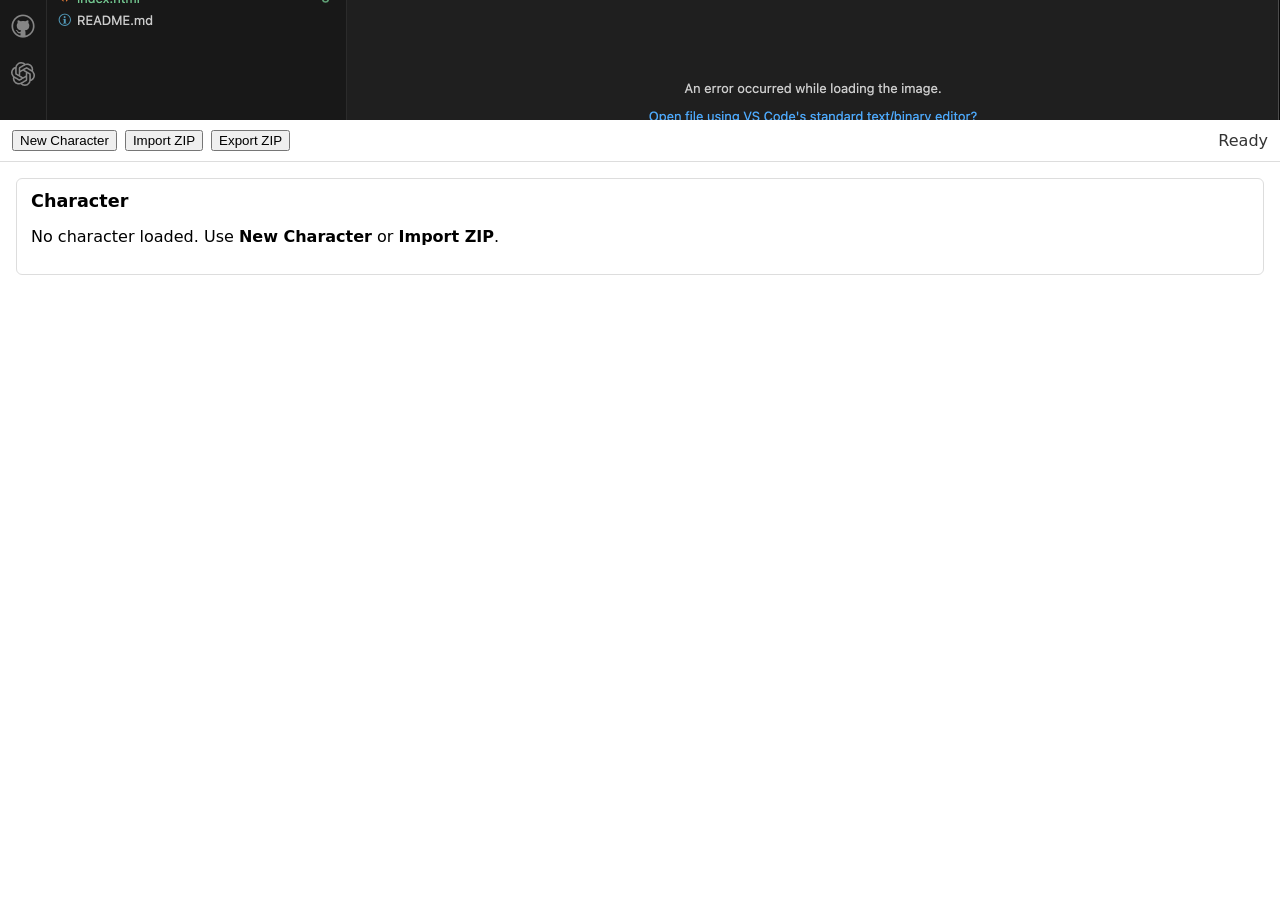
==== index.html @ 84c61b7b "feat(v0.1.0-alpha): initial functional character pack web app This commit introduces the first fully" ====
<!doctype html>
<html lang="en">
<head>
  <meta charset="utf-8" />
  <meta name="viewport" content="width=device-width,initial-scale=1" />
  <title>The Living Codex</title>
  <link rel="stylesheet" href="css/app.css" />
</head>
<body>
  <header class="app-header">
    <img class="header-banner" src="assets/headers/header-default.png" alt="Header" />

    <div class="toolbar">
      <button id="btnNew" type="button">New Character</button>
      <button id="btnImportZip" type="button">Import ZIP</button>
      <button id="btnExportZip" type="button">Export ZIP</button>
      <span id="saveStatus" class="status">Ready</span>
    </div>
  </header>

  <main class="app-root">
    <div id="appRoot"></div>
    <div id="inventoryRoot"></div>
    <div id="spellsRoot"></div>
    <div id="logRoot"></div>
  </main>

  <!-- Vendor libraries (must load before app modules) -->
  <script src="vendor/jszip.min.js"></script>
  <script src="vendor/papaparse.min.js"></script>

  <!-- App entrypoint -->
  <script type="module" src="js/app.js"></script>
</body>
</html>
---- css/app.css ----
body {
  margin: 0;
  font-family: system-ui, -apple-system, Segoe UI, Roboto, Arial, sans-serif;
}

.app-header {
  border-bottom: 1px solid #ddd;
}

.header-banner {
  display: block;
  width: 100%;
  height: 120px;
  object-fit: cover;
}

.toolbar {
  display: flex;
  gap: 8px;
  align-items: center;
  padding: 10px 12px;
}

.status {
  margin-left: auto;
  opacity: 0.8;
}

.app-root {
  padding: 16px;
}

/* --- Editor UI (v1 minimal styles) --- */

.card {
  border: 1px solid #ddd;
  border-radius: 6px;
  padding: 12px 14px;
  margin-bottom: 16px;
  background: #fff;
}

.card h2 {
  margin-top: 0;
  margin-bottom: 10px;
  font-size: 1.1rem;
}

.grid {
  display: grid;
  grid-template-columns: repeat(auto-fit, minmax(160px, 1fr));
  gap: 12px;
}

.field {
  display: flex;
  flex-direction: column;
  gap: 4px;
}

.field label {
  font-size: 0.85rem;
  opacity: 0.85;
}

.field input {
  padding: 6px 8px;
  font-size: 0.95rem;
}

.readonly {
  padding: 6px 8px;
  background: #f3f3f3;
  border: 1px solid #ddd;
  border-radius: 4px;
  font-size: 0.9rem;
}

.table {
  width: 100%;
  border-collapse: collapse;
}

.table th,
.table td {
  border-bottom: 1px solid #eee;
  padding: 6px 8px;
  text-align: left;
}

.table th {
  font-size: 0.85rem;
  opacity: 0.85;
}

.hint {
  font-size: 0.8rem;
  opacity: 0.7;
  margin-top: 6px;
}

/* --- Tracker UI refinements (v1) --- */

.table input[type="number"] {
  width: 5.5em;
}

.table button {
  padding: 4px 6px;
  font-size: 0.85rem;
  line-height: 1;
}

.table button + button {
  margin-left: 4px;
}

select {
  padding: 6px 8px;
  font-size: 0.9rem;
}

button {
  cursor: pointer;
}

button:disabled {
  opacity: 0.5;
  cursor: default;
}
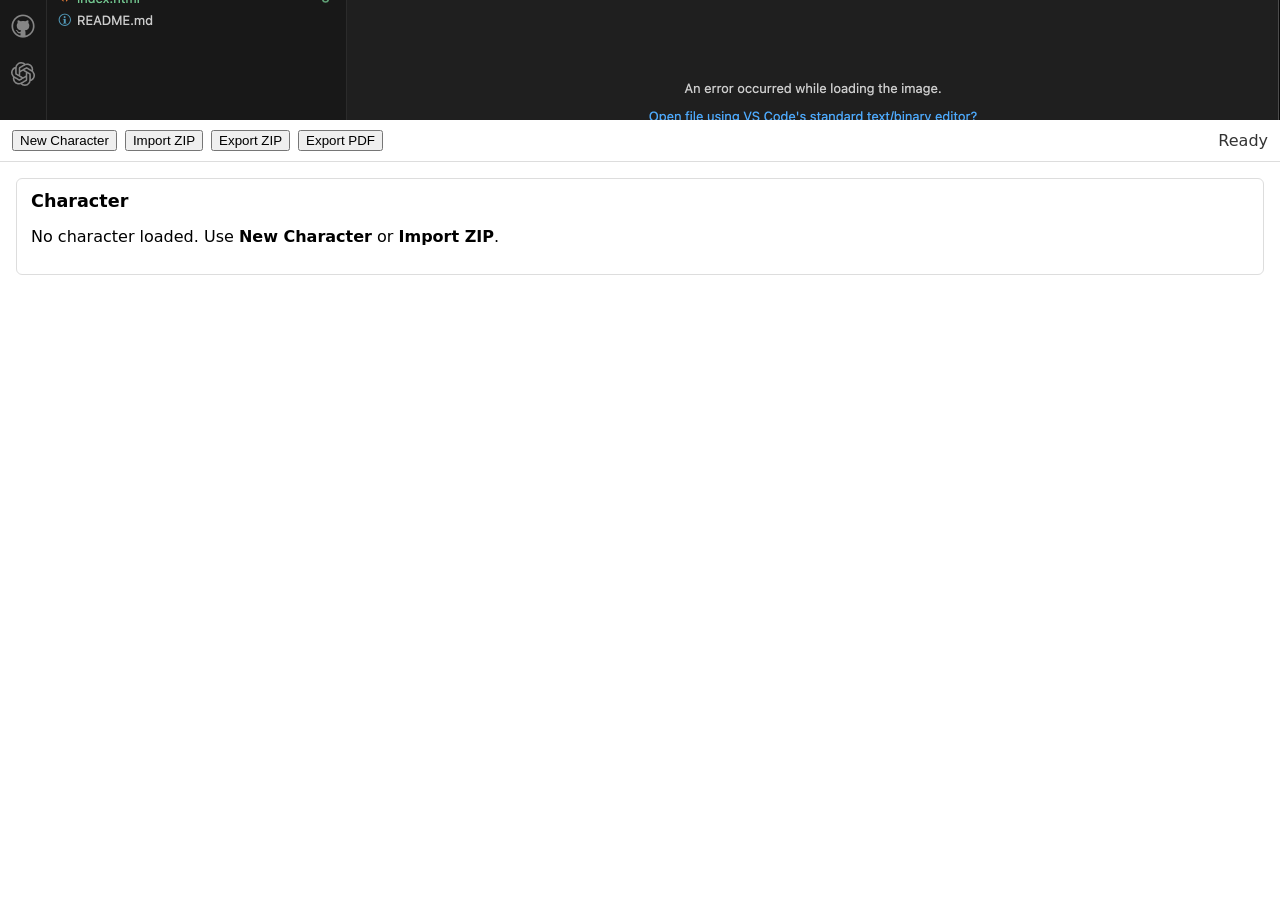
==== commit 809d11f0: "feat(v0.2.0-alpha): derived stats panel and in-page PDF export Adds a read-only Derived Stats panel " ====
--- a/index.html
+++ b/index.html
@@ -14,6 +14,7 @@
       <button id="btnNew" type="button">New Character</button>
       <button id="btnImportZip" type="button">Import ZIP</button>
       <button id="btnExportZip" type="button">Export ZIP</button>
+      <button id="btnExportPdf" type="button">Export PDF</button>
       <span id="saveStatus" class="status">Ready</span>
     </div>
   </header>
@@ -23,6 +24,7 @@
     <div id="inventoryRoot"></div>
     <div id="spellsRoot"></div>
     <div id="logRoot"></div>
+    <div id="derivedRoot"></div>
   </main>
 
   <!-- Vendor libraries (must load before app modules) -->
--- a/css/app.css
+++ b/css/app.css
@@ -127,4 +127,85 @@
 button:disabled {
   opacity: 0.5;
   cursor: default;
+}
+
+/* --- Print / PDF export (in-page print mode, no popups) --- */
+
+/* Hidden by default; becomes visible only during print-mode */
+.print-root {
+  display: none;
+}
+
+/* When exporting PDF, hide the normal app UI and show the print sheet */
+body.print-mode .app-header,
+body.print-mode .app-root {
+  display: none;
+}
+
+body.print-mode .print-root {
+  display: block;
+  padding: 0;
+}
+
+body.print-mode .print-sheet {
+  padding: 0;
+}
+
+/* Print-specific tuning */
+@media print {
+  /* Ensure the app UI never prints */
+  .app-header,
+  .app-root {
+    display: none !important;
+  }
+
+  /* Print sheet becomes the only visible content */
+  .print-root {
+    display: block !important;
+  }
+
+  /* Hard isolation: hide everything except the print root */
+  body * {
+    visibility: hidden !important;
+  }
+
+  .print-root,
+  .print-root * {
+    visibility: visible !important;
+  }
+
+  .print-root {
+    position: absolute;
+    left: 0;
+    top: 0;
+    width: 100%;
+  }
+
+  /* Avoid printing buttons/inputs if any slip through */
+  button,
+  input,
+  select,
+  textarea {
+    display: none !important;
+  }
+
+  /* Allow hyperlinks to print without styling */
+  a {
+    color: inherit;
+    text-decoration: none;
+  }
+
+  /* Page margins are controlled by the browser; keep body clean */
+  body {
+    margin: 0;
+  }
+
+  /* Try to keep tables readable across page breaks */
+  table {
+    break-inside: auto;
+  }
+  tr {
+    break-inside: avoid;
+    break-after: auto;
+  }
 }
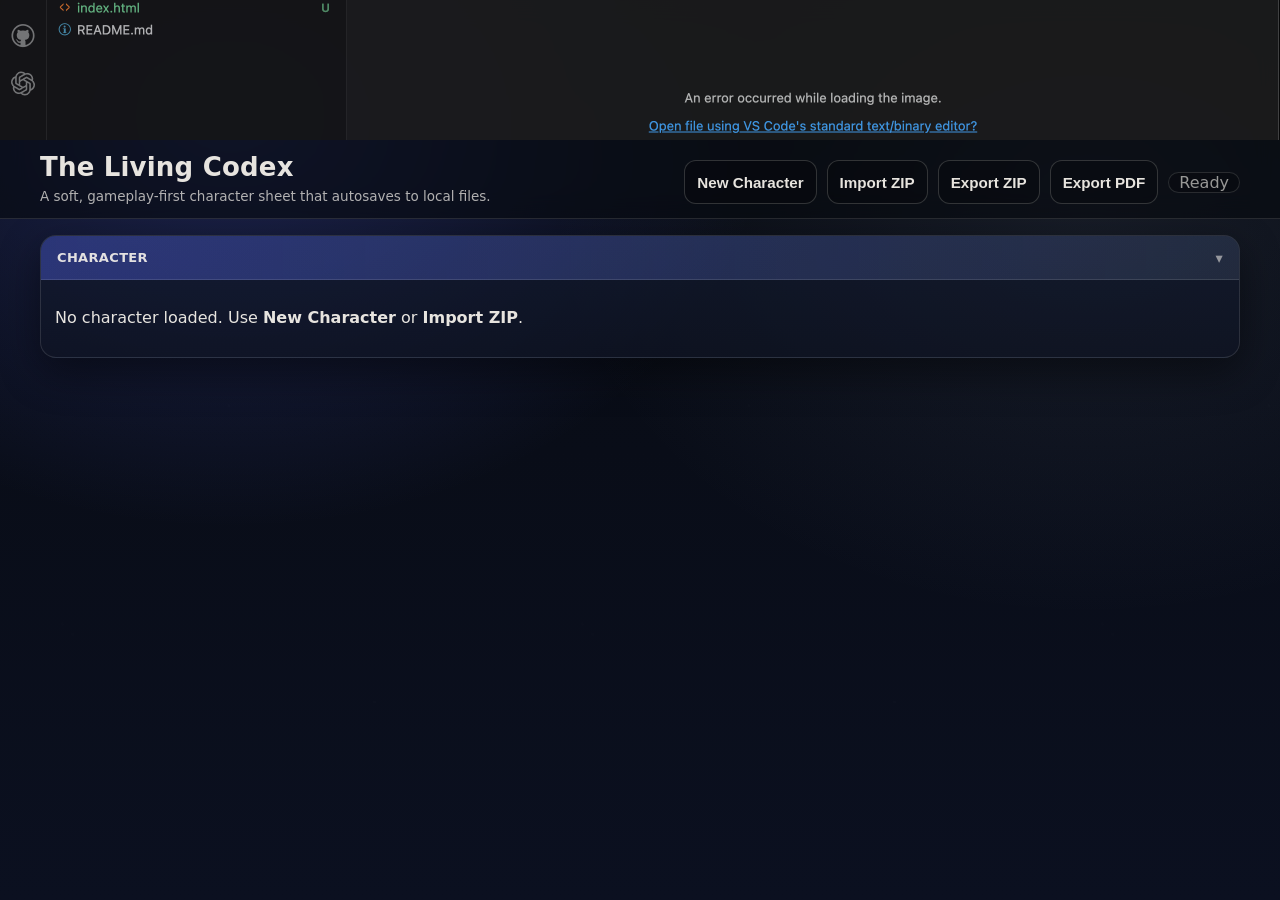
==== commit 5a8a7ae5: "feat(ui,proficiencies): gameplay-oriented sheet layout + proficiencies overhaul Gameplay layout & st" ====
--- a/index.html
+++ b/index.html
@@ -7,25 +7,137 @@
   <link rel="stylesheet" href="css/app.css" />
 </head>
 <body>
-  <header class="app-header">
-    <img class="header-banner" src="assets/headers/header-default.png" alt="Header" />
+  <!-- Fixed, non-scrolling backdrop (Rahu-style) -->
+  <div class="bg-fixed" aria-hidden="true"></div>
+  <div class="watermark" aria-hidden="true"></div>
 
-    <div class="toolbar">
-      <button id="btnNew" type="button">New Character</button>
-      <button id="btnImportZip" type="button">Import ZIP</button>
-      <button id="btnExportZip" type="button">Export ZIP</button>
-      <button id="btnExportPdf" type="button">Export PDF</button>
-      <span id="saveStatus" class="status">Ready</span>
+  <header class="hero" role="banner">
+    <div class="hero-banner" style="background-image:url('assets/headers/header-default.png');" aria-hidden="true"></div>
+
+    <div class="hero-inner">
+      <div class="hero-top">
+        <div class="titleblock">
+          <div>
+            <h1>The Living Codex</h1>
+            <p class="subtitle">A soft, gameplay-first character sheet that autosaves to local files.</p>
+          </div>
+        </div>
+
+        <div class="toolbar actions" aria-label="Sheet actions">
+          <button id="btnNew" type="button">New Character</button>
+          <button id="btnImportZip" type="button">Import ZIP</button>
+          <button id="btnExportZip" type="button">Export ZIP</button>
+          <button id="btnExportPdf" type="button">Export PDF</button>
+          <span id="saveStatus" class="status">Ready</span>
+        </div>
+      </div>
     </div>
   </header>
 
-  <main class="app-root">
-    <div id="appRoot"></div>
-    <div id="inventoryRoot"></div>
-    <div id="spellsRoot"></div>
-    <div id="logRoot"></div>
-    <div id="derivedRoot"></div>
-  </main>
+  <div class="wrap">
+    <main class="app-root">
+
+    <!-- Sheet header: identity & high-level stats -->
+    <section class="sheet-header">
+      <div id="appRoot"></div>
+    </section>
+
+    <!-- Main gameplay sheet (official-style layout) -->
+    <section class="sheet-layout">
+
+      <!-- Left column: combat & resources -->
+      <div class="sheet-col col-left">
+        <div id="derivedRoot"></div>
+      </div>
+
+      <!-- Middle column: abilities & core character -->
+      <div class="sheet-col col-mid">
+        <!-- Abilities live inside appRoot; nothing extra needed here yet -->
+      </div>
+
+      <!-- Right column: spells & casting -->
+      <div class="sheet-col col-right">
+        <div id="spellsRoot"></div>
+      </div>
+
+    </section>
+
+    <!-- Bottom section: equipment, notes, logs -->
+    <section class="sheet-bottom">
+      <div id="inventoryRoot"></div>
+      <div id="logRoot"></div>
+    </section>
+
+    </main>
+  </div>
+
+  <!-- New Character dialog (v0: ruleset chosen at creation; class/species chosen up-front) -->
+  <dialog id="dlgNewChar" class="modal">
+    <form method="dialog" id="formNewChar" class="modal-content">
+      <h2>New Character</h2>
+
+      <div class="form-grid">
+        <label for="ncName">Character name</label>
+        <input id="ncName" name="ncName" type="text" autocomplete="off" placeholder="e.g. Rahu" required />
+
+        <label for="ncRuleset">Ruleset</label>
+        <select id="ncRuleset" name="ncRuleset">
+          <option value="dnd5e_2014">D&amp;D 5e (2014)</option>
+          <option value="dnd5e_2024" disabled>D&amp;D 5e (2024) (not yet)</option>
+        </select>
+
+        <label for="ncClass">Class</label>
+        <select id="ncClass" name="ncClass">
+          <option value="">Loading…</option>
+        </select>
+
+        <label for="ncSpecies">Species</label>
+        <select id="ncSpecies" name="ncSpecies">
+          <option value="">Loading…</option>
+        </select>
+
+        <!-- Ability Scores (set at creation; editable later via setup) -->
+        <div class="form-divider">Ability Scores</div>
+
+        <label for="ncStr">Strength</label>
+        <input id="ncStr" name="ncStr" type="number" min="1" max="30" inputmode="numeric" placeholder="10" />
+
+        <label for="ncDex">Dexterity</label>
+        <input id="ncDex" name="ncDex" type="number" min="1" max="30" inputmode="numeric" placeholder="10" />
+
+        <label for="ncCon">Constitution</label>
+        <input id="ncCon" name="ncCon" type="number" min="1" max="30" inputmode="numeric" placeholder="10" />
+
+        <label for="ncInt">Intelligence</label>
+        <input id="ncInt" name="ncInt" type="number" min="1" max="30" inputmode="numeric" placeholder="10" />
+
+        <label for="ncWis">Wisdom</label>
+        <input id="ncWis" name="ncWis" type="number" min="1" max="30" inputmode="numeric" placeholder="10" />
+
+        <label for="ncCha">Charisma</label>
+        <input id="ncCha" name="ncCha" type="number" min="1" max="30" inputmode="numeric" placeholder="10" />
+      </div>
+
+      <p id="ncRulesStatus" class="hint">Rules data not loaded yet.</p>
+
+      <div class="modal-actions">
+        <button id="ncCancel" value="cancel" type="button">Cancel</button>
+        <button id="ncCreate" value="create" type="submit">Create</button>
+      </div>
+    </form>
+  </dialog>
+
+  <!-- Proficiencies editor dialog (keeps the sheet clean; edit happens in an overlay) -->
+  <dialog id="dlgProficiencies" class="modal">
+    <form method="dialog" id="formProficiencies" class="modal-content">
+      <h2>Proficiencies</h2>
+      <div id="profModalBody"></div>
+      <div class="modal-actions">
+        <button id="profCancel" value="cancel" type="button">Close</button>
+        <button id="profDone" value="done" type="submit">Done</button>
+      </div>
+    </form>
+  </dialog>
 
   <!-- Vendor libraries (must load before app modules) -->
   <script src="vendor/jszip.min.js"></script>
--- a/css/app.css
+++ b/css/app.css
@@ -1,10 +1,123 @@
 body {
   margin: 0;
   font-family: system-ui, -apple-system, Segoe UI, Roboto, Arial, sans-serif;
+  color: rgba(243, 240, 234, 0.95);
+  background:
+    radial-gradient(1200px 900px at 18% 12%, color-mix(in oklab, var(--accent) 32%, transparent) 0%, transparent 58%),
+    radial-gradient(900px 700px at 85% 22%, rgba(159, 178, 214, 0.10), transparent 58%),
+    linear-gradient(180deg, #070a10, #0b1020);
+}
+
+body::before {
+  content: "";
+  position: fixed;
+  inset: 0;
+  pointer-events: none;
+  opacity: 0.10;
+  background:
+    radial-gradient(circle at 12% 20%, rgba(255,255,255,.10) 0 1px, transparent 2px),
+    radial-gradient(circle at 72% 35%, rgba(255,255,255,.08) 0 1px, transparent 2px),
+    radial-gradient(circle at 44% 78%, rgba(255,255,255,.06) 0 1px, transparent 2px);
+  background-size: 520px 520px;
+  filter: blur(.25px);
+  mix-blend-mode: overlay;
+}
+
+/* --- Rahu-style fixed backdrop layers --- */
+.bg-fixed {
+  position: fixed;
+  inset: 0;
+  z-index: -3;
+  background:
+    radial-gradient(900px 700px at 18% 12%, color-mix(in oklab, var(--accent) 26%, transparent) 0%, transparent 60%),
+    radial-gradient(900px 700px at 85% 22%, rgba(159, 178, 214, 0.10), transparent 60%),
+    linear-gradient(180deg, #070a10, #0b1020);
+}
+
+.watermark {
+  position: fixed;
+  inset: 0;
+  z-index: -2;
+  pointer-events: none;
+  opacity: 0.10;
+  background:
+    radial-gradient(circle at 14% 22%, rgba(255,255,255,.11) 0 1px, transparent 2px),
+    radial-gradient(circle at 72% 35%, rgba(255,255,255,.08) 0 1px, transparent 2px),
+    radial-gradient(circle at 44% 78%, rgba(255,255,255,.06) 0 1px, transparent 2px);
+  background-size: 520px 520px;
+  filter: blur(.25px);
+  mix-blend-mode: overlay;
+}
+
+/* --- .wrap container sizing --- */
+.wrap {
+  max-width: 1200px;
+  margin: 0 auto;
+  padding: 0 14px 28px;
+}
+
+/* --- Hero header (Rahu-style) --- */
+.hero {
+  position: sticky;
+  top: 0;
+  z-index: 60;
+  border-bottom: 1px solid var(--border);
+  background: rgba(7, 10, 16, 0.62);
+  backdrop-filter: blur(12px);
+}
+
+.hero-banner {
+  height: 140px;
+  background-size: cover;
+  background-position: center;
+  filter: saturate(1.05) contrast(1.02);
+  opacity: 0.85;
+}
+
+.hero-inner {
+  max-width: 1200px;
+  margin: 0 auto;
+  padding: 12px 14px 14px;
+}
+
+.hero-top {
+  display: grid;
+  grid-template-columns: 1fr auto;
+  gap: 12px;
+  align-items: end;
+}
+
+.titleblock h1 {
+  margin: 0;
+  font-size: 26px;
+  letter-spacing: 0.2px;
+}
+
+.subtitle {
+  margin: 6px 0 0;
+  color: var(--muted);
+  font-size: 13.5px;
+}
+
+@media (max-width: 820px) {
+  .hero-top {
+    grid-template-columns: 1fr;
+    align-items: start;
+  }
+  .toolbar {
+    justify-content: flex-start;
+    flex-wrap: wrap;
+  }
 }
 
 .app-header {
-  border-bottom: 1px solid #ddd;
+  position: sticky;
+  top: 0;
+  z-index: 50;
+  border-bottom: 1px solid var(--border);
+  background: rgba(7, 10, 16, 0.70);
+  backdrop-filter: blur(10px);
+  display: none;
 }
 
 .header-banner {
@@ -16,40 +129,201 @@
 
 .toolbar {
   display: flex;
+  gap: 10px;
+  align-items: center;
+  padding: 12px 14px;
+  max-width: 1200px;
+  margin: 0 auto;
+}
+
+.hero .toolbar {
+  padding: 0;
+  max-width: none;
+  margin: 0;
+}
+
+.hero .status {
+  margin-left: 0;
+  padding: 0 10px;
+  border: 1px solid rgba(243,240,234,0.16);
+  border-radius: 999px;
+  background: rgba(0,0,0,0.22);
+}
+
+.status {
+  margin-left: auto;
+  opacity: 0.85;
+  color: var(--muted);
+  display: inline-flex;
   gap: 8px;
   align-items: center;
-  padding: 10px 12px;
-}
-
-.status {
-  margin-left: auto;
-  opacity: 0.8;
-}
+}
+
 
 .app-root {
-  padding: 16px;
+  padding: 16px 0;
+  max-width: none;
+  margin: 0;
+}
+
+/* --- Gameplay sheet layout (official-sheet inspired) --- */
+
+.sheet-layout {
+  display: grid;
+  grid-template-columns: 1fr 1fr 1fr; /* left | mid | right (right will span 2 cols) */
+  gap: 16px;
+  align-items: start;
+}
+
+.sheet-col {
+  display: flex;
+  flex-direction: column;
+  gap: 16px;
+}
+
+/* Make the right column span the middle + right space (2/3 width) */
+.sheet-layout .col-right {
+  grid-column: 2 / 4;
+}
+
+/* Middle column is currently unused; hide it to remove empty space */
+.sheet-layout .col-mid {
+  display: none;
+}
+
+.sheet-header {
+  margin-bottom: 16px;
+}
+
+.sheet-bottom {
+  margin-top: 24px;
+  display: grid;
+  grid-template-columns: 1.2fr 1fr;
+  gap: 16px;
+}
+
+@media (max-width: 1100px) {
+  .sheet-layout {
+    grid-template-columns: 1fr; /* stack on narrower screens */
+  }
+  .sheet-layout .col-right {
+    grid-column: auto;
+  }
+  .sheet-layout .col-mid {
+    display: none;
+  }
+}
+
+@media (max-width: 720px) {
+  .sheet-layout,
+  .sheet-bottom {
+    grid-template-columns: 1fr; /* mobile: single column */
+  }
 }
 
 /* --- Editor UI (v1 minimal styles) --- */
 
+/* Two-column card row (Proficiencies + Classes & Levels) */
+.cards-2col {
+  display: grid;
+  grid-template-columns: 1fr 1fr;
+  gap: 16px;
+  align-items: start;
+}
+
+/* Ensure cards inside the 2-col row don't add extra bottom margin */
+.cards-2col .card {
+  margin-bottom: 0;
+}
+
+@media (max-width: 900px) {
+  .cards-2col {
+    grid-template-columns: 1fr;
+  }
+}
+
 .card {
-  border: 1px solid #ddd;
-  border-radius: 6px;
-  padding: 12px 14px;
+  border: 1px solid var(--border);
+  border-radius: var(--radius);
+  padding: 0;
   margin-bottom: 16px;
-  background: #fff;
-}
-
-.card h2 {
-  margin-top: 0;
-  margin-bottom: 10px;
-  font-size: 1.1rem;
+  background: linear-gradient(180deg, var(--surface), var(--surface2));
+  box-shadow: var(--shadow);
+  position: relative;
+  overflow: hidden;
+}
+
+/* Make cards inside sheet columns slightly denser */
+.sheet-col .card {
+  margin-bottom: 0;
+}
+
+/* Reduce perceived emptiness in Abilities and similar dense sections */
+.sheet-col .table {
+  max-width: 100%;
+}
+
+/* Slightly tighten vertical rhythm inside the main gameplay grid */
+.sheet-layout .card-body {
+  padding: 10px 12px 12px;
+}
+
+.card.collapsed > .card-body {
+  display: none;
+}
+
+.card > h2 {
+  margin: 0;
+  padding: 14px 16px;
+  font-size: 13px;
+  letter-spacing: 0.34px;
+  text-transform: uppercase;
+  color: rgba(243, 240, 234, 0.92);
+  cursor: pointer;
+  user-select: none;
+  display: flex;
+  align-items: center;
+  justify-content: space-between;
+  gap: 10px;
+
+  background: linear-gradient(
+    90deg,
+    color-mix(in oklab, var(--accent) 35%, transparent),
+    rgba(159, 178, 214, 0.12)
+  );
+  border-bottom: 1px solid var(--border);
+}
+
+.card > h2::after {
+  content: "▾";
+  position: absolute;
+  right: 16px;
+  font-size: 0.9rem;
+  opacity: 0.6;
+}
+
+.card.collapsed > h2::after {
+  content: "▸";
+}
+
+/* Header rows that include action buttons: reserve space for the chevron */
+.card > h2.card-title-row {
+  padding-right: 56px; /* leaves room for the ::after chevron at right:16px */
+}
+
+/* Nudge header action buttons left so they don't sit under the chevron */
+.card > h2.card-title-row .prof-edit-btn {
+  margin-right: 18px;
+}
+
+.card-body {
+  padding: 12px 14px 14px;
 }
 
 .grid {
   display: grid;
-  grid-template-columns: repeat(auto-fit, minmax(160px, 1fr));
-  gap: 12px;
+  grid-template-columns: repeat(auto-fit, minmax(180px, 1fr));
+  gap: var(--gap);
 }
 
 .field {
@@ -59,50 +333,99 @@
 }
 
 .field label {
-  font-size: 0.85rem;
-  opacity: 0.85;
+  font-size: 12.5px;
+  color: var(--muted);
+  letter-spacing: 0.12px;
 }
 
 .field input {
-  padding: 6px 8px;
+  padding: 10px 12px;
   font-size: 0.95rem;
+  min-height: var(--tap);
+  border-radius: var(--radius-sm);
+  border: 1px solid var(--border2);
+  background: rgba(0, 0, 0, 0.18);
+  color: var(--ink);
+  outline: none;
+}
+
+.field input:focus {
+  border-color: color-mix(in oklab, var(--accent) 55%, rgba(243, 240, 234, 0.18));
+  box-shadow: 0 0 0 3px color-mix(in oklab, var(--accent) 25%, transparent);
 }
 
 .readonly {
-  padding: 6px 8px;
-  background: #f3f3f3;
-  border: 1px solid #ddd;
-  border-radius: 4px;
-  font-size: 0.9rem;
+  padding: 10px 12px;
+  min-height: var(--tap);
+  display: flex;
+  align-items: center;
+  border-radius: var(--radius-sm);
+  background: rgba(0, 0, 0, 0.16);
+  border: 1px solid var(--border);
+  color: rgba(243, 240, 234, 0.90);
+  font-size: 0.95rem;
+}
+
+.table-wrap {
+  width: 100%;
+  overflow-x: auto;
+}
+
+/* Visually anchor tables to the left inside cards (reduces perceived emptiness) */
+.card .table-wrap {
+  display: flex;
+  justify-content: flex-start;
+}
+
+@media (max-width: 720px) {
+  .table {
+    min-width: 520px;
+  }
 }
 
 .table {
   width: 100%;
+  max-width: 720px; /* prevent huge empty right side */
   border-collapse: collapse;
 }
 
 .table th,
 .table td {
-  border-bottom: 1px solid #eee;
-  padding: 6px 8px;
+  border-bottom: 1px solid rgba(243, 240, 234, 0.10);
+  padding: 8px 8px;
   text-align: left;
 }
 
 .table th {
+  font-size: 12px;
+  color: var(--muted);
+  letter-spacing: 0.25px;
+  text-transform: uppercase;
+  opacity: 1;
+}
+
+/* Ability-style tables: tighten columns */
+.table th:first-child,
+.table td:first-child {
+  width: 120px;
+}
+
+.table th:nth-child(2),
+.table td:nth-child(2) {
+  width: 140px;
+}
+
+.hint {
   font-size: 0.85rem;
-  opacity: 0.85;
-}
-
-.hint {
-  font-size: 0.8rem;
-  opacity: 0.7;
-  margin-top: 6px;
+  color: var(--faint);
+  margin-top: 8px;
 }
 
 /* --- Tracker UI refinements (v1) --- */
 
 .table input[type="number"] {
-  width: 5.5em;
+  width: 4.5em;
+  text-align: center;
 }
 
 .table button {
@@ -115,18 +438,58 @@
   margin-left: 4px;
 }
 
-select {
-  padding: 6px 8px;
-  font-size: 0.9rem;
+button,
+select,
+input[type="number"],
+input[type="text"],
+textarea {
+  min-height: var(--tap);
 }
 
 button {
   cursor: pointer;
-}
-
-button:disabled {
-  opacity: 0.5;
-  cursor: default;
+  padding: 10px 12px;
+  font-size: 0.95rem;
+  border-radius: var(--radius-sm);
+  border: 1px solid var(--border2);
+  background: rgba(0, 0, 0, 0.20);
+  color: var(--ink);
+  font-weight: 650;
+  transition: transform 0.06s ease, border-color 0.2s ease, background 0.2s ease;
+}
+
+button:hover {
+  border-color: color-mix(in oklab, var(--accent) 45%, rgba(243, 240, 234, 0.18));
+}
+
+button:active {
+  transform: translateY(1px);
+}
+
+button.primary,
+.btn-primary {
+  border-color: color-mix(in oklab, var(--accent) 60%, rgba(243, 240, 234, 0.18));
+  background: color-mix(in oklab, var(--accent) 18%, rgba(0, 0, 0, 0.20));
+}
+
+select,
+input[type="text"],
+input[type="number"],
+textarea {
+  padding: 10px 12px;
+  border-radius: var(--radius-sm);
+  border: 1px solid var(--border2);
+  background: rgba(0, 0, 0, 0.18);
+  color: var(--ink);
+  outline: none;
+}
+
+select:focus,
+input[type="text"]:focus,
+input[type="number"]:focus,
+textarea:focus {
+  border-color: color-mix(in oklab, var(--accent) 55%, rgba(243, 240, 234, 0.18));
+  box-shadow: 0 0 0 3px color-mix(in oklab, var(--accent) 25%, transparent);
 }
 
 /* --- Print / PDF export (in-page print mode, no popups) --- */
@@ -208,4 +571,316 @@
     break-inside: avoid;
     break-after: auto;
   }
+}
+
+:root {
+  --accent: #5b6cff; /* default */
+
+  --ink: rgba(243, 240, 234, 0.95);
+  --muted: rgba(243, 240, 234, 0.72);
+  --faint: rgba(243, 240, 234, 0.55);
+
+  --surface: rgba(18, 26, 47, 0.72);
+  --surface2: rgba(15, 20, 35, 0.72);
+
+  --border: rgba(243, 240, 234, 0.12);
+  --border2: rgba(243, 240, 234, 0.18);
+
+  --shadow: 0 14px 40px rgba(0, 0, 0, 0.45);
+
+  --radius: 16px;
+  --radius-sm: 12px;
+
+  --pad: 14px;
+  --gap: 12px;
+
+  --tap: 44px;
+}
+
+body[data-class="wizard"] { --accent: #6b5cff; }
+body[data-class="cleric"] { --accent: #d4b04c; }
+body[data-class="druid"] { --accent: #4caf50; }
+body[data-class="fighter"] { --accent: #8d6e63; }
+body[data-class="rogue"] { --accent: #546e7a; }
+body[data-class="bard"] { --accent: #ab47bc; }
+body[data-class="paladin"] { --accent: #fbc02d; }
+body[data-class="ranger"] { --accent: #689f38; }
+body[data-class="sorcerer"] { --accent: #ef5350; }
+body[data-class="warlock"] { --accent: #7e57c2; }
+
+/* --- Modal / New Character overlay (contrast + theme) --- */
+
+/* Support both <dialog> and div-based modals */
+dialog,
+.modal,
+.overlay,
+.dialog {
+  color: var(--ink);
+}
+
+/* Native dialog element */
+dialog {
+  border: 1px solid var(--border2);
+  border-radius: calc(var(--radius) + 6px);
+  padding: 18px;
+  background: linear-gradient(180deg, rgba(10, 14, 24, 0.92), rgba(8, 10, 18, 0.92));
+  box-shadow: 0 22px 70px rgba(0,0,0,0.65);
+  max-width: min(980px, calc(100vw - 32px));
+}
+
+/* Backdrop for dialog */
+dialog::backdrop {
+  background: rgba(0,0,0,0.70);
+  backdrop-filter: blur(8px);
+}
+
+/* If you use a custom overlay element */
+.modal-backdrop,
+.overlay-backdrop,
+.modal-overlay,
+.overlay {
+  background: rgba(0,0,0,0.70);
+  backdrop-filter: blur(8px);
+}
+
+/* Headings inside modals */
+dialog h1,
+dialog h2,
+.modal h1,
+.modal h2,
+.dialog h1,
+.dialog h2 {
+  color: var(--ink);
+  margin: 0 0 14px;
+}
+
+/* Make labels readable */
+dialog label,
+.modal label,
+.dialog label {
+  color: var(--muted);
+}
+
+/* Inputs/selects in modal: increase contrast */
+dialog input,
+dialog select,
+dialog textarea,
+.modal input,
+.modal select,
+.modal textarea,
+.dialog input,
+.dialog select,
+.dialog textarea {
+  background: rgba(255,255,255,0.08);
+  border: 1px solid rgba(243,240,234,0.22);
+  color: var(--ink);
+}
+
+/* Placeholder contrast */
+dialog input::placeholder,
+dialog textarea::placeholder,
+.modal input::placeholder,
+.modal textarea::placeholder,
+.dialog input::placeholder,
+.dialog textarea::placeholder {
+  color: rgba(243,240,234,0.55);
+}
+
+/* Modal buttons: readable + consistent */
+dialog button,
+.modal button,
+.dialog button {
+  background: rgba(255,255,255,0.10);
+  border: 1px solid rgba(243,240,234,0.22);
+  color: var(--ink);
+}
+
+dialog button.primary,
+.modal button.primary,
+.dialog button.primary {
+  border-color: color-mix(in oklab, var(--accent) 65%, rgba(243,240,234,0.22));
+  background: color-mix(in oklab, var(--accent) 22%, rgba(255,255,255,0.08));
+}
+
+/* Optional: make the modal layout breathe on small screens */
+@media (max-width: 720px) {
+  dialog {
+    padding: 14px;
+  }
+}
+
+
+/* --- Checkbox readability + touch targets (safe, native checkbox) --- */
+input[type="checkbox"] {
+  width: 22px;
+  height: 22px;
+  vertical-align: middle;
+  accent-color: var(--accent);
+}
+
+/* Make the whole label area easier to tap when wrapped */
+label:has(input[type="checkbox"]) {
+  display: inline-flex;
+  align-items: center;
+  gap: 10px;
+  padding: 6px 10px;
+  border-radius: 999px;
+  background: rgba(0, 0, 0, 0.14);
+  border: 1px solid rgba(243, 240, 234, 0.10);
+}
+
+label:has(input[type="checkbox"]):hover {
+  border-color: color-mix(in oklab, var(--accent) 40%, rgba(243, 240, 234, 0.14));
+}
+
+
+input[type="checkbox"]:focus-visible {
+  outline: none;
+  box-shadow: 0 0 0 3px color-mix(in oklab, var(--accent) 28%, transparent);
+  border-radius: 6px;
+}
+
+/* --- Proficiencies card (redesigned) --- */
+.prof-card {
+  display: flex;
+  flex-direction: column;
+  gap: 12px;
+}
+
+.prof-head {
+  display: flex;
+  align-items: center;
+  justify-content: space-between;
+  gap: 12px;
+  padding: 10px 12px;
+  border: 1px solid var(--border);
+  border-radius: var(--radius-sm);
+  background: rgba(0, 0, 0, 0.16);
+}
+
+.prof-head-title {
+  font-size: 12.5px;
+  letter-spacing: 0.22px;
+  text-transform: uppercase;
+  color: rgba(243, 240, 234, 0.88);
+}
+
+.prof-edit-btn {
+  padding: 8px 12px;
+  min-height: 38px;
+  border-radius: 999px;
+  font-weight: 650;
+}
+
+.prof-view {
+  display: flex;
+  flex-direction: column;
+  gap: 10px;
+}
+
+.prof-line {
+  display: grid;
+  grid-template-columns: 140px 1fr;
+  gap: 10px;
+  align-items: start;
+}
+
+.prof-line-label {
+  font-size: 12.5px;
+  color: var(--muted);
+  padding-top: 2px;
+}
+
+.prof-line-chips {
+  display: flex;
+  flex-wrap: wrap;
+  gap: 8px;
+}
+
+.chip {
+  display: inline-flex;
+  align-items: center;
+  gap: 8px;
+  padding: 6px 10px;
+  border-radius: 999px;
+  border: 1px solid rgba(243, 240, 234, 0.12);
+  background: rgba(0, 0, 0, 0.14);
+  font-size: 0.9rem;
+  line-height: 1;
+  color: rgba(243, 240, 234, 0.92);
+}
+
+.chip-muted {
+  opacity: 0.72;
+}
+
+.prof-edit {
+  border: 1px solid var(--border);
+  border-radius: var(--radius-sm);
+  background: rgba(0, 0, 0, 0.10);
+  padding: 12px;
+}
+
+.prof-edit-grid {
+  display: grid;
+  grid-template-columns: minmax(0, 1fr) minmax(0, 1fr);
+  gap: 12px;
+}
+
+.prof-block {
+  display: flex;
+  flex-direction: column;
+  gap: 8px;
+  min-width: 0;
+}
+
+.prof-block-title {
+  font-size: 12.5px;
+  color: var(--muted);
+  letter-spacing: 0.12px;
+}
+
+.prof-edit input[type="text"] {
+  width: 100%;
+  max-width: 100%;
+  box-sizing: border-box;
+}
+
+/* Compact saving-throw toggles */
+.prof-saves-row {
+  display: flex;
+  flex-wrap: wrap;
+  gap: 8px;
+}
+
+.prof-save {
+  display: inline-flex;
+  align-items: center;
+  gap: 10px;
+  padding: 8px 10px;
+  border-radius: 999px;
+  border: 1px solid rgba(243, 240, 234, 0.12);
+  background: rgba(0, 0, 0, 0.14);
+}
+
+.prof-save-lab {
+  font-size: 12px;
+  letter-spacing: 0.22px;
+  text-transform: uppercase;
+  color: rgba(243, 240, 234, 0.90);
+}
+
+/* Avoid global label:has() from over-styling the new prof-save pill */
+.prof-save:has(input[type="checkbox"]) {
+  padding: 8px 10px;
+  border-radius: 999px;
+}
+
+@media (max-width: 900px) {
+  .prof-line {
+    grid-template-columns: 1fr;
+  }
+  .prof-edit-grid {
+    grid-template-columns: 1fr;
+  }
 }
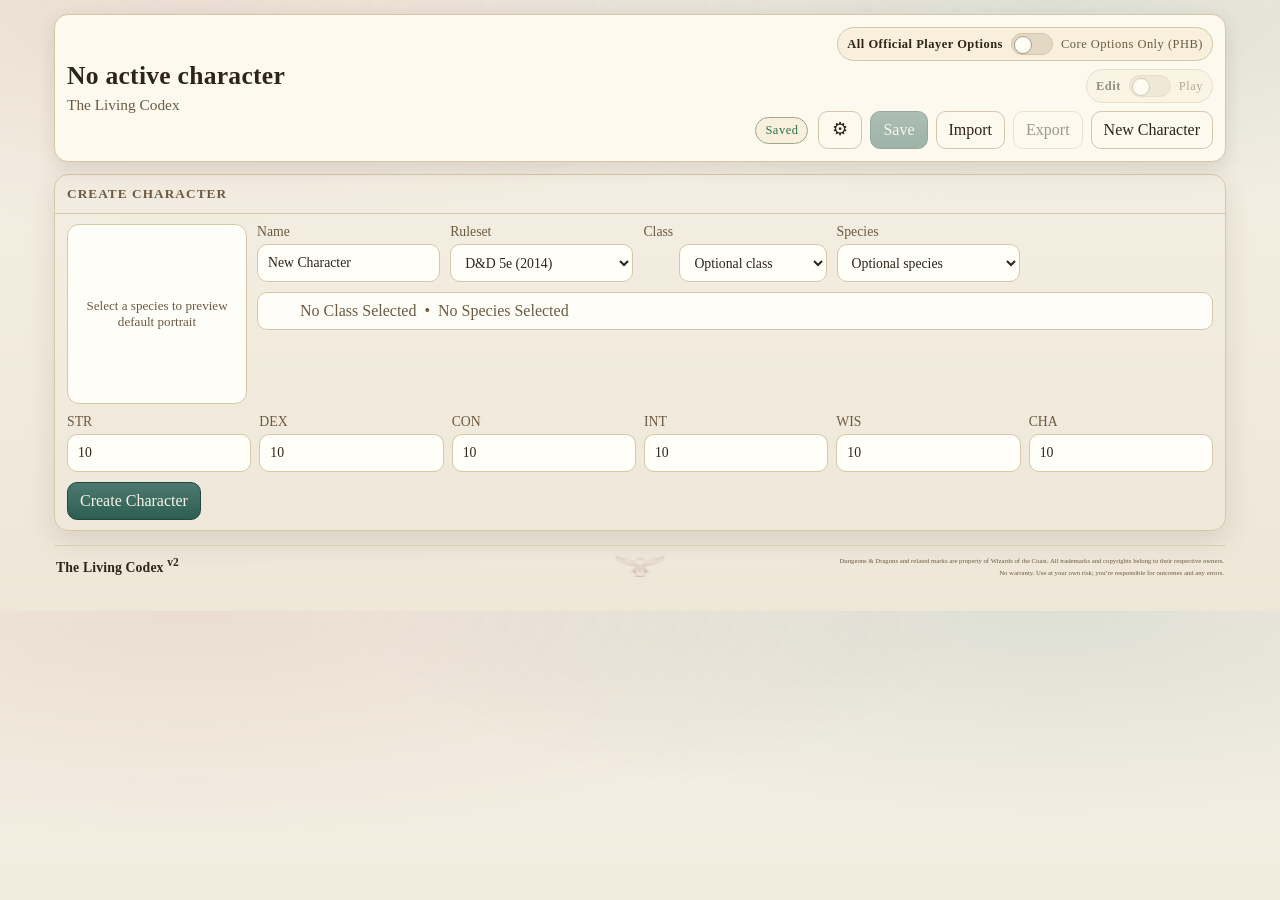
==== commit 1d8a4bda: "release: ship v2.0.0 with v1 archival, tactical board UX, identity assets, docs and local export sta" ====
--- a/index.html
+++ b/index.html
@@ -3,147 +3,19 @@
 <head>
   <meta charset="utf-8" />
   <meta name="viewport" content="width=device-width,initial-scale=1" />
-  <title>The Living Codex</title>
-  <link rel="stylesheet" href="css/app.css" />
+  <title>The Living Codex v2 Standalone</title>
+  <link rel="stylesheet" href="css/v2.css" />
 </head>
 <body>
-  <!-- Fixed, non-scrolling backdrop (Rahu-style) -->
-  <div class="bg-fixed" aria-hidden="true"></div>
-  <div class="watermark" aria-hidden="true"></div>
-
-  <header class="hero" role="banner">
-    <div class="hero-banner" style="background-image:url('assets/headers/header-default.png');" aria-hidden="true"></div>
-
-    <div class="hero-inner">
-      <div class="hero-top">
-        <div class="titleblock">
-          <div>
-            <h1>The Living Codex</h1>
-            <p class="subtitle">A soft, gameplay-first character sheet that autosaves to local files.</p>
-          </div>
-        </div>
-
-        <div class="toolbar actions" aria-label="Sheet actions">
-          <button id="btnNew" type="button">New Character</button>
-          <button id="btnImportZip" type="button">Import ZIP</button>
-          <button id="btnExportZip" type="button">Export ZIP</button>
-          <button id="btnExportPdf" type="button">Export PDF</button>
-          <span id="saveStatus" class="status">Ready</span>
-        </div>
-      </div>
-    </div>
-  </header>
-
   <div class="wrap">
-    <main class="app-root">
-
-    <!-- Sheet header: identity & high-level stats -->
-    <section class="sheet-header">
-      <div id="appRoot"></div>
-    </section>
-
-    <!-- Main gameplay sheet (official-style layout) -->
-    <section class="sheet-layout">
-
-      <!-- Left column: combat & resources -->
-      <div class="sheet-col col-left">
-        <div id="derivedRoot"></div>
-      </div>
-
-      <!-- Middle column: abilities & core character -->
-      <div class="sheet-col col-mid">
-        <!-- Abilities live inside appRoot; nothing extra needed here yet -->
-      </div>
-
-      <!-- Right column: spells & casting -->
-      <div class="sheet-col col-right">
-        <div id="spellsRoot"></div>
-      </div>
-
-    </section>
-
-    <!-- Bottom section: equipment, notes, logs -->
-    <section class="sheet-bottom">
-      <div id="inventoryRoot"></div>
-      <div id="logRoot"></div>
-    </section>
-
-    </main>
+    <div id="v2AppRoot"></div>
   </div>
 
-  <!-- New Character dialog (v0: ruleset chosen at creation; class/species chosen up-front) -->
-  <dialog id="dlgNewChar" class="modal">
-    <form method="dialog" id="formNewChar" class="modal-content">
-      <h2>New Character</h2>
-
-      <div class="form-grid">
-        <label for="ncName">Character name</label>
-        <input id="ncName" name="ncName" type="text" autocomplete="off" placeholder="e.g. Rahu" required />
-
-        <label for="ncRuleset">Ruleset</label>
-        <select id="ncRuleset" name="ncRuleset">
-          <option value="dnd5e_2014">D&amp;D 5e (2014)</option>
-          <option value="dnd5e_2024" disabled>D&amp;D 5e (2024) (not yet)</option>
-        </select>
-
-        <label for="ncClass">Class</label>
-        <select id="ncClass" name="ncClass">
-          <option value="">Loading…</option>
-        </select>
-
-        <label for="ncSpecies">Species</label>
-        <select id="ncSpecies" name="ncSpecies">
-          <option value="">Loading…</option>
-        </select>
-
-        <!-- Ability Scores (set at creation; editable later via setup) -->
-        <div class="form-divider">Ability Scores</div>
-
-        <label for="ncStr">Strength</label>
-        <input id="ncStr" name="ncStr" type="number" min="1" max="30" inputmode="numeric" placeholder="10" />
-
-        <label for="ncDex">Dexterity</label>
-        <input id="ncDex" name="ncDex" type="number" min="1" max="30" inputmode="numeric" placeholder="10" />
-
-        <label for="ncCon">Constitution</label>
-        <input id="ncCon" name="ncCon" type="number" min="1" max="30" inputmode="numeric" placeholder="10" />
-
-        <label for="ncInt">Intelligence</label>
-        <input id="ncInt" name="ncInt" type="number" min="1" max="30" inputmode="numeric" placeholder="10" />
-
-        <label for="ncWis">Wisdom</label>
-        <input id="ncWis" name="ncWis" type="number" min="1" max="30" inputmode="numeric" placeholder="10" />
-
-        <label for="ncCha">Charisma</label>
-        <input id="ncCha" name="ncCha" type="number" min="1" max="30" inputmode="numeric" placeholder="10" />
-      </div>
-
-      <p id="ncRulesStatus" class="hint">Rules data not loaded yet.</p>
-
-      <div class="modal-actions">
-        <button id="ncCancel" value="cancel" type="button">Cancel</button>
-        <button id="ncCreate" value="create" type="submit">Create</button>
-      </div>
-    </form>
-  </dialog>
-
-  <!-- Proficiencies editor dialog (keeps the sheet clean; edit happens in an overlay) -->
-  <dialog id="dlgProficiencies" class="modal">
-    <form method="dialog" id="formProficiencies" class="modal-content">
-      <h2>Proficiencies</h2>
-      <div id="profModalBody"></div>
-      <div class="modal-actions">
-        <button id="profCancel" value="cancel" type="button">Close</button>
-        <button id="profDone" value="done" type="submit">Done</button>
-      </div>
-    </form>
-  </dialog>
-
-  <!-- Vendor libraries (must load before app modules) -->
   <script src="vendor/jszip.min.js"></script>
   <script src="vendor/papaparse.min.js"></script>
-
-  <!-- App entrypoint -->
-  <script type="module" src="js/app.js"></script>
+  <script src="vendor/jspdf.umd.min.js"></script>
+  <script src="js/v2/pdf-parity.global.js"></script>
+  <script src="js/v2/pdf-parity-html.global.js"></script>
+  <script src="js/v2/app-standalone.bundle.js"></script>
 </body>
-</html>+</html>
--- a/css/v2.css
+++ b/css/v2.css
@@ -0,0 +1,1381 @@
+:root {
+  --bg: #eee7d8;
+  --bg-noise: #f6f1e6;
+  --paper: #fdf9ef;
+  --paper-2: #f8f0dd;
+  --paper-rgb: 253 249 239;
+  --paper-2-rgb: 248 240 221;
+  --topbar-rgb: 253 249 239;
+  --surface-alpha: 0.9;
+  --ink: #2e2418;
+  --ink-soft: #6d5a41;
+  --line: #d6c7a8;
+  --accent: #2c5f52;
+  --accent-2: #8b3a2f;
+  --ok: #2f6f49;
+  --warn: #9a6b1d;
+  --err: #8f2f2f;
+  --radius: 14px;
+  --shadow-alpha: 0.12;
+  --shadow-blur: 28px;
+  --shadow: 0 10px var(--shadow-blur) rgba(58, 42, 23, var(--shadow-alpha));
+}
+
+* { box-sizing: border-box; }
+
+body {
+  margin: 0;
+  color: var(--ink);
+  background:
+    radial-gradient(1200px 350px at 15% 0%, rgba(139, 58, 47, 0.11), transparent 65%),
+    radial-gradient(1000px 300px at 82% 0%, rgba(44, 95, 82, 0.12), transparent 70%),
+    linear-gradient(180deg, var(--bg-noise), var(--bg));
+  font-family: "Spectral", "Iowan Old Style", "Palatino Linotype", serif;
+}
+
+.wrap {
+  max-width: 1200px;
+  margin: 0 auto;
+  padding: 14px;
+}
+
+h1, h2, h3, p { margin: 0; }
+
+button, input, select, textarea {
+  font: inherit;
+}
+
+button {
+  min-height: 38px;
+  border: 1px solid var(--line);
+  border-radius: 10px;
+  background: var(--paper);
+  color: var(--ink);
+  padding: 8px 12px;
+  cursor: pointer;
+}
+
+button:hover { border-color: color-mix(in srgb, var(--accent) 38%, var(--line) 62%); }
+button:disabled { opacity: 0.45; cursor: not-allowed; }
+
+.btn-primary {
+  background: linear-gradient(180deg, color-mix(in srgb, var(--accent) 84%, white 16%), var(--accent));
+  color: #f7f3eb;
+  border-color: color-mix(in srgb, var(--accent) 75%, black 25%);
+}
+
+input, select, textarea {
+  width: 100%;
+  min-height: 38px;
+  border: 1px solid var(--line);
+  border-radius: 10px;
+  background: #fffef9;
+  color: var(--ink);
+  padding: 6px 10px;
+}
+
+input:focus, select:focus, textarea:focus {
+  outline: 2px solid color-mix(in srgb, var(--accent) 38%, transparent 62%);
+  border-color: color-mix(in srgb, var(--accent) 45%, var(--line) 55%);
+}
+
+label {
+  display: grid;
+  gap: 4px;
+  color: var(--ink-soft);
+  font-size: 0.86rem;
+}
+
+.hint { color: var(--ink-soft); font-size: 0.9rem; }
+.error { color: var(--err); font-weight: 700; }
+
+.shell-topbar {
+  position: sticky;
+  top: 0;
+  z-index: 30;
+  isolation: isolate;
+  background: rgb(var(--topbar-rgb));
+  border: 1px solid var(--line);
+  border-radius: var(--radius);
+  box-shadow: 0 6px 18px rgba(58, 42, 23, 0.12);
+  display: flex;
+  justify-content: space-between;
+  align-items: center;
+  gap: 12px;
+  padding: 12px;
+  margin-bottom: 12px;
+}
+.shell-topbar.has-play-portrait {
+  display: grid;
+  grid-template-columns: auto minmax(0, 1fr) auto;
+  align-items: stretch;
+  padding: 0;
+  gap: 0 14px;
+  overflow: visible;
+}
+.play-profile-portrait {
+  width: 160px;
+  height: 100%;
+  min-height: 100%;
+  object-fit: cover;
+  border: none;
+  border-radius: var(--radius) 0 0 var(--radius);
+  margin: 0;
+  box-shadow: none;
+}
+.shell-topbar.has-play-portrait .brand-block,
+.shell-topbar.has-play-portrait .top-actions {
+  padding: 12px 0;
+}
+.shell-topbar.has-play-portrait .brand-block {
+  align-content: center;
+}
+.shell-topbar.has-play-portrait .top-actions {
+  justify-self: end;
+  align-self: center;
+}
+
+.shell-topbar h1 {
+  font-size: clamp(1.25rem, 2vw, 2rem);
+  letter-spacing: 0.01em;
+  display: flex;
+  align-items: center;
+  gap: 10px;
+}
+.header-class-badge {
+  width: 34px;
+  height: 34px;
+  object-fit: contain;
+  flex: 0 0 auto;
+}
+.header-class-strip {
+  display: inline-flex;
+  align-items: center;
+  gap: 6px;
+  flex-wrap: wrap;
+}
+.brand-block {
+  display: grid;
+  gap: 4px;
+}
+.brand-meta {
+  color: var(--ink-soft);
+  font-size: 0.96rem;
+  line-height: 1.35;
+  max-width: 72ch;
+  overflow-wrap: anywhere;
+}
+.brand-meta sub {
+  font-size: 0.7em;
+}
+
+.top-actions {
+  display: flex;
+  flex-direction: column;
+  align-items: flex-end;
+  gap: 8px;
+  min-width: max-content;
+}
+.top-controls-grid {
+  display: grid;
+  grid-template-columns: 1fr;
+  gap: 8px;
+  align-items: start;
+}
+.toggle-stack {
+  display: grid;
+  gap: 8px;
+  justify-items: end;
+}
+
+.top-row-state,
+.top-row-actions {
+  display: flex;
+  gap: 8px;
+  flex-wrap: nowrap;
+  align-items: center;
+  justify-content: flex-end;
+}
+.top-row-actions .status-chip {
+  margin-right: 2px;
+}
+.policy-status-stack {
+  display: grid;
+  gap: 6px;
+}
+.tools-menu-wrap {
+  position: relative;
+}
+.tools-menu {
+  position: absolute;
+  top: calc(100% + 6px);
+  right: 0;
+  min-width: 220px;
+  z-index: 40;
+  padding: 6px;
+  border: 1px solid var(--line);
+  border-radius: 10px;
+  background: rgb(var(--paper-rgb) / 0.98);
+  box-shadow: var(--shadow);
+  display: grid;
+  gap: 6px;
+}
+.tools-menu button {
+  text-align: left;
+}
+#toolsMenuBtn {
+  min-width: 44px;
+  min-height: 38px;
+  padding: 6px 10px;
+  font-size: 1.1rem;
+  line-height: 1;
+}
+
+.status-chip {
+  padding: 5px 9px;
+  border-radius: 999px;
+  border: 1px solid var(--line);
+  background: var(--paper-2);
+  font-size: 0.78rem;
+  letter-spacing: 0.04em;
+  width: fit-content;
+}
+.status-chip.saved { border-color: color-mix(in srgb, var(--ok) 35%, var(--line) 65%); color: var(--ok); }
+.status-chip.dirty { border-color: color-mix(in srgb, var(--warn) 35%, var(--line) 65%); color: var(--warn); }
+
+.policy-toggle-chip,
+.dual-toggle-chip {
+  display: inline-flex;
+  align-items: center;
+  gap: 8px;
+  padding: 5px 9px;
+  border-radius: 999px;
+  border: 1px solid var(--line);
+  background: var(--paper-2);
+  font-size: 0.78rem;
+  letter-spacing: 0.04em;
+  color: var(--ink-soft);
+  cursor: pointer;
+  user-select: none;
+}
+
+.policy-toggle-chip.is-disabled,
+.dual-toggle-chip.is-disabled {
+  opacity: 0.5;
+  cursor: not-allowed;
+}
+
+.policy-toggle-chip input,
+.dual-toggle-chip input {
+  position: absolute;
+  opacity: 0;
+  width: 1px;
+  height: 1px;
+  pointer-events: none;
+}
+
+.policy-switch {
+  position: relative;
+  width: 42px;
+  height: 22px;
+  border-radius: 999px;
+  border: 1px solid var(--line);
+  background: #e3d8c3;
+  transition: background 120ms ease, border-color 120ms ease;
+}
+
+.policy-switch::after {
+  content: "";
+  position: absolute;
+  top: 2px;
+  left: 2px;
+  width: 16px;
+  height: 16px;
+  border-radius: 50%;
+  background: #fffdf7;
+  border: 1px solid color-mix(in srgb, var(--line) 80%, #000 20%);
+  transition: transform 140ms ease;
+}
+
+.policy-toggle-chip input:checked + .policy-switch,
+.dual-toggle-chip input:checked + .policy-switch {
+  background: color-mix(in srgb, var(--accent) 68%, white 32%);
+  border-color: color-mix(in srgb, var(--accent) 55%, var(--line) 45%);
+}
+
+.policy-toggle-chip input:checked + .policy-switch::after,
+.dual-toggle-chip input:checked + .policy-switch::after {
+  transform: translateX(20px);
+}
+
+.dual-toggle-chip > span {
+  color: var(--ink-soft);
+}
+
+.dual-toggle-chip > span.is-active {
+  color: var(--ink);
+  font-weight: 700;
+}
+
+.card {
+  border: 1px solid var(--line);
+  border-radius: var(--radius);
+  background: linear-gradient(180deg, rgba(var(--paper-rgb), var(--surface-alpha)), rgba(var(--paper-2-rgb), var(--surface-alpha)));
+  box-shadow: var(--shadow);
+  margin-bottom: 12px;
+}
+
+.card > h2 {
+  padding: 11px 12px;
+  border-bottom: 1px solid var(--line);
+  font-size: 0.83rem;
+  text-transform: uppercase;
+  letter-spacing: 0.08em;
+  color: var(--ink-soft);
+}
+
+.card-body { padding: 10px 12px; }
+.compact-status { display: flex; justify-content: space-between; gap: 10px; align-items: center; padding: 8px 12px; }
+
+.tone {
+  display: inline-flex;
+  border: 1px solid var(--line);
+  border-radius: 999px;
+  padding: 4px 9px;
+  font-size: 0.8rem;
+}
+.tone-info { color: var(--accent); }
+.tone-success { color: var(--ok); }
+.tone-warn { color: var(--warn); }
+.tone-error { color: var(--err); }
+
+.diag-grid {
+  display: grid;
+  grid-template-columns: repeat(auto-fit, minmax(120px, 1fr));
+  gap: 8px;
+  margin-bottom: 8px;
+}
+
+.diag-list {
+  list-style: none;
+  padding: 0;
+  margin: 0;
+  display: grid;
+  gap: 6px;
+}
+
+.diag-list li {
+  border: 1px solid var(--line);
+  border-radius: 8px;
+  background: #fffdfa;
+  padding: 8px;
+}
+
+.workspace { margin-top: 8px; }
+.edit-stack { display: grid; gap: 8px; }
+.edit-workspace {
+  display: grid;
+  grid-template-columns: 260px minmax(0, 1fr);
+  gap: 10px;
+  align-items: start;
+}
+.edit-rail {
+  position: sticky;
+  top: 82px;
+}
+.edit-tab-strip {
+  display: grid;
+  grid-template-columns: 1fr;
+  gap: 6px;
+}
+.edit-tab-strip button.is-active,
+.play-pane-tabs button.is-active {
+  border-color: var(--accent);
+  background: color-mix(in srgb, var(--accent) 13%, var(--paper) 87%);
+}
+.edit-section-links {
+  display: grid;
+  gap: 6px;
+}
+.card-toggle {
+  float: right;
+  min-height: 26px;
+  font-size: 0.75rem;
+  padding: 2px 8px;
+}
+.card.is-hidden { display: none; }
+.card.is-collapsed .card-body { display: none; }
+.edit-content { min-width: 0; }
+
+.grid2 { display: grid; grid-template-columns: repeat(auto-fit, minmax(180px, 1fr)); gap: 10px; }
+.create-grid {
+  display: grid;
+  grid-template-columns: 180px repeat(auto-fit, minmax(180px, 1fr));
+  gap: 10px;
+  align-items: start;
+}
+.create-portrait-preview {
+  grid-row: 1 / span 3;
+  align-self: start;
+  width: 100%;
+  max-width: 180px;
+  aspect-ratio: 1 / 1;
+  border: 1px solid var(--line);
+  border-radius: 12px;
+  overflow: hidden;
+  background: #fffdf8;
+}
+.create-portrait-preview img {
+  width: 100%;
+  height: 100%;
+  object-fit: cover;
+  display: block;
+}
+.create-portrait-placeholder {
+  width: 100%;
+  height: 100%;
+  display: grid;
+  place-items: center;
+  text-align: center;
+  padding: 12px;
+  color: var(--ink-soft);
+  font-size: 0.82rem;
+}
+.create-class-picker {
+  display: grid;
+  grid-template-columns: 28px 1fr;
+  gap: 8px;
+  align-items: center;
+}
+.create-class-badge {
+  width: 24px;
+  height: 24px;
+  object-fit: contain;
+}
+.create-class-badge-placeholder {
+  width: 24px;
+  height: 24px;
+  display: inline-block;
+}
+.create-identity-preview {
+  grid-column: 2 / -1;
+  display: inline-flex;
+  align-items: center;
+  gap: 8px;
+  min-height: 38px;
+  padding: 6px 10px;
+  border: 1px solid var(--line);
+  border-radius: 10px;
+  background: #fffdf8;
+  color: var(--ink-soft);
+}
+.six-grid { grid-column: 1 / -1; display: grid; grid-template-columns: repeat(6, minmax(80px, 1fr)); gap: 8px; }
+.stack { display: grid; gap: 8px; }
+.inline-actions { display: flex; gap: 8px; align-items: center; flex-wrap: wrap; }
+
+.class-row, .spell-row, .inv-row, .tracker-row {
+  display: grid;
+  grid-template-columns: 1.4fr 0.45fr 1fr auto auto;
+  gap: 8px;
+  align-items: center;
+}
+.class-row {
+  grid-template-columns: 36px 1.4fr 0.45fr 1fr auto auto;
+}
+.class-badge {
+  width: 28px;
+  height: 28px;
+  object-fit: contain;
+  display: block;
+  opacity: 0.95;
+}
+.class-badge-placeholder {
+  opacity: 0;
+}
+
+.inv-row { grid-template-columns: 1.2fr 0.4fr 1fr auto; }
+.tracker-row { grid-template-columns: 1fr 0.9fr 0.45fr 0.45fr auto; }
+.play-board .tracker-row {
+  grid-template-columns: 1.2fr 0.5fr 0.5fr auto auto auto auto;
+}
+.check { display: inline-flex; align-items: center; gap: 6px; }
+.check input { width: auto; min-height: auto; }
+.check-condition {
+  color: color-mix(in srgb, var(--warn) 68%, var(--ink) 32%);
+}
+.check-concentration {
+  color: color-mix(in srgb, var(--accent) 72%, var(--ink) 28%);
+}
+.check-condition input {
+  accent-color: color-mix(in srgb, var(--warn) 70%, var(--ink) 30%);
+}
+.check-concentration input {
+  accent-color: color-mix(in srgb, var(--accent) 78%, var(--ink) 22%);
+}
+.log-list p { margin-bottom: 5px; }
+.play-log-row {
+  display: grid;
+  grid-template-columns: 120px 1fr auto;
+  gap: 8px;
+  align-items: center;
+}
+.attack-row,
+.attack-edit-row {
+  display: grid;
+  gap: 8px;
+  align-items: center;
+}
+.attack-row {
+  grid-template-columns: 1.2fr 80px 1fr;
+  border: 1px solid var(--line);
+  border-radius: 8px;
+  padding: 6px 8px;
+  background: #fffdf8;
+}
+.attack-edit-row {
+  grid-template-columns: 1fr 90px 120px 120px 120px 1fr auto;
+}
+.save-row,
+.skill-row {
+  display: grid;
+  gap: 8px;
+  align-items: start;
+  border: 1px solid var(--line);
+  border-radius: 10px;
+  background: #fffdf8;
+  padding: 8px;
+}
+.saves-table {
+  display: grid;
+  gap: 8px;
+}
+.save-row {
+  grid-template-columns: 56px auto auto 90px 110px 72px;
+  align-items: center;
+  justify-content: start;
+}
+.skill-row {
+  grid-template-columns: 1.2fr auto auto auto 100px 120px 64px;
+}
+.save-row > *,
+.skill-row > * {
+  min-width: 0;
+}
+.save-row input[type="number"] {
+  width: 100%;
+  min-width: 0;
+}
+.portrait-editor {
+  grid-column: 1 / -1;
+  display: grid;
+  gap: 8px;
+}
+.portrait-preview {
+  width: 160px;
+  height: 160px;
+  object-fit: cover;
+  border-radius: 12px;
+  border: 1px solid var(--line);
+}
+.portrait-placeholder {
+  width: 160px;
+  height: 160px;
+  border-radius: 12px;
+  border: 1px dashed var(--line);
+  display: grid;
+  place-items: center;
+  color: var(--ink-soft);
+}
+.app-footer {
+  position: relative;
+  overflow: hidden;
+  isolation: isolate;
+  --footer-mark-size: clamp(40px, 4.4vw, 68px);
+  margin: 14px 0 20px;
+  padding: 10px 2px 0;
+  border-top: 1px solid color-mix(in srgb, var(--line) 72%, transparent 28%);
+  border-radius: 0;
+  background: transparent;
+  display: grid;
+  grid-template-columns: minmax(220px, 1fr) minmax(320px, 1.8fr);
+  gap: 12px 24px;
+  align-items: start;
+  color: var(--ink-soft);
+  font-size: 0.42rem;
+}
+.app-footer-mark {
+  position: absolute;
+  inset: 0;
+  z-index: -1;
+  pointer-events: none;
+  background:
+    radial-gradient(ellipse at center, color-mix(in srgb, var(--paper) 72%, transparent 28%) 0%, transparent 64%),
+    url("../assets/rahu-watermark-1.png") center calc(50% + 8px) / var(--footer-mark-size) auto no-repeat;
+  opacity: 0.24;
+}
+.app-footer-left {
+  align-self: start;
+  display: grid;
+  gap: 2px;
+}
+.app-footer-left strong {
+  color: var(--ink);
+  font-size: 0.86rem;
+  letter-spacing: 0.01em;
+}
+.app-footer-right {
+  justify-self: end;
+  max-width: 760px;
+  text-align: right;
+  display: grid;
+  gap: 3px;
+}
+.app-footer-right p {
+  margin: 0;
+  line-height: 1.35;
+}
+.derived-chip {
+  display: inline-flex;
+  justify-content: center;
+  border: 1px solid var(--line);
+  border-radius: 999px;
+  padding: 4px 8px;
+  background: var(--paper-2);
+  font-weight: 700;
+}
+.card-body h3 {
+  font-size: 0.9rem;
+  color: var(--ink-soft);
+  text-transform: uppercase;
+  letter-spacing: 0.05em;
+}
+
+.lookup-panel { border-color: color-mix(in srgb, var(--accent) 30%, var(--line) 70%); }
+.lookup-controls { display: grid; gap: 8px; grid-template-columns: 1fr minmax(120px, 160px) auto auto auto; margin-bottom: 8px; }
+.lookup-dm-override {
+  display: inline-flex;
+  align-items: center;
+  gap: 6px;
+  white-space: nowrap;
+  font-size: 0.82rem;
+}
+.lookup-list { display: grid; gap: 6px; max-height: 320px; overflow: auto; }
+.lookup-row {
+  display: flex;
+  justify-content: space-between;
+  gap: 8px;
+  align-items: center;
+  text-align: left;
+}
+.lookup-row small { color: var(--ink-soft); }
+.lookup-row.is-selected { border-color: var(--accent); background: color-mix(in srgb, var(--accent) 10%, var(--paper) 90%); }
+.inline-note { color: var(--accent-2); font-weight: 700; }
+
+.play-grid {
+  display: grid;
+  grid-template-columns: 1.05fr 1.15fr;
+  grid-template-areas:
+    "vitals actions"
+    "trackers actions"
+    "recent actions";
+  gap: 10px;
+}
+.play-board .card-body { padding: 10px 12px; }
+.play-vitals { grid-area: vitals; }
+.play-actions { grid-area: actions; }
+.play-recent { grid-area: recent; }
+.play-board .card h2 { letter-spacing: 0.09em; }
+
+.quick-grid {
+  display: grid;
+  grid-template-columns: repeat(2, minmax(100px, 1fr));
+  gap: 8px;
+}
+.quick-grid p { font-size: 1.18rem; font-weight: 700; }
+.play-conditions {
+  grid-column: 1 / -1;
+  border-top: 1px dashed var(--line);
+  padding-top: 8px;
+}
+.play-effects-actions {
+  margin-top: 6px;
+}
+.condition-strip {
+  list-style: none;
+  padding: 0;
+  margin: 6px 0 0;
+  display: flex;
+  flex-wrap: wrap;
+  gap: 6px;
+}
+.condition-strip li {
+  border: 1px solid var(--line);
+  border-radius: 999px;
+  background: #fffdf8;
+  padding: 4px 9px;
+  font-size: 0.82rem;
+}
+.condition-strip li.condition-pill {
+  border-color: color-mix(in srgb, var(--warn) 48%, var(--line) 52%);
+}
+.condition-strip li.concentration-pill {
+  border-color: color-mix(in srgb, var(--accent) 52%, var(--line) 48%);
+}
+.condition-strip .condition-chip-btn {
+  border: none;
+  background: transparent;
+  padding: 0;
+  min-height: 0;
+  font-weight: 600;
+}
+.concentration-strip {
+  margin-top: 4px;
+}
+.concentration-chip-btn {
+  color: color-mix(in srgb, var(--accent) 68%, var(--ink) 32%);
+}
+.condition-strip li.is-empty {
+  color: var(--ink-soft);
+}
+
+.slot-list { display: grid; gap: 6px; }
+.play-feedback {
+  border: 1px solid color-mix(in srgb, var(--accent) 28%, var(--line) 72%);
+  background: color-mix(in srgb, var(--accent) 8%, #fff 92%);
+  border-radius: 8px;
+  padding: 7px 9px;
+  font-size: 0.9rem;
+}
+.slot-row {
+  display: grid;
+  grid-template-columns: 48px 1fr auto auto;
+  gap: 8px;
+  align-items: center;
+  border: 1px solid var(--line);
+  border-radius: 8px;
+  padding: 6px;
+}
+.slot-row.compact {
+  grid-template-columns: 48px 1fr 140px;
+}
+.slot-meter {
+  height: 10px;
+  border: 1px solid var(--line);
+  border-radius: 999px;
+  background: #f0e7d5;
+  overflow: hidden;
+}
+.slot-meter i {
+  display: block;
+  height: 100%;
+  background: linear-gradient(90deg, var(--accent), color-mix(in srgb, var(--accent) 65%, white 35%));
+}
+
+.split-grid { display: grid; grid-template-columns: 1fr 1fr; gap: 10px; }
+.pill-list { list-style: none; padding: 0; margin: 8px 0 0; display: flex; flex-wrap: wrap; gap: 6px; }
+.pill-list li {
+  list-style: none;
+}
+
+.spell-cast-pill {
+  min-height: 30px;
+  border-radius: 999px;
+  padding: 4px 10px;
+  background: #fffdfa;
+  font-size: 0.88rem;
+}
+
+.spell-cast-pill small {
+  color: var(--ink-soft);
+}
+
+.spell-level-groups {
+  display: grid;
+  gap: 10px;
+}
+
+.spell-level-group {
+  border: 1px solid var(--line);
+  border-radius: 10px;
+  padding: 8px;
+  background: #fffdf8;
+}
+
+.spell-level-group header {
+  display: flex;
+  justify-content: space-between;
+  align-items: baseline;
+  gap: 8px;
+}
+
+.spell-level-group header small {
+  color: var(--ink-soft);
+}
+.slot-pips {
+  display: inline-flex;
+  gap: 4px;
+  margin-left: auto;
+}
+.slot-pips i {
+  width: 10px;
+  height: 10px;
+  border-radius: 50%;
+  border: 1px solid var(--line);
+  background: #e6dcc8;
+}
+.slot-pips i.is-full {
+  background: var(--accent);
+  border-color: color-mix(in srgb, var(--accent) 70%, black 30%);
+}
+.slot-pips.cantrip {
+  color: var(--ink-soft);
+  font-size: 0.8rem;
+}
+.cast-menu h3 {
+  margin-bottom: 4px;
+}
+.cast-options {
+  display: grid;
+  gap: 8px;
+  margin: 10px 0;
+}
+.recent-actions-list {
+  list-style: none;
+  padding: 0;
+  margin: 0;
+  display: grid;
+  gap: 6px;
+}
+.recent-actions-list li {
+  border: 1px solid var(--line);
+  border-radius: 8px;
+  padding: 7px 8px;
+  background: #fffdf8;
+}
+.char-budget {
+  font-size: 0.68rem;
+  font-weight: 500;
+  margin-left: 8px;
+  opacity: 0.52;
+  letter-spacing: 0.02em;
+}
+
+.palette-overlay {
+  position: fixed;
+  inset: 0;
+  z-index: 50;
+  background: rgba(35, 28, 20, 0.42);
+  display: grid;
+  place-items: start center;
+  padding-top: 10vh;
+}
+
+.palette {
+  position: relative;
+  width: min(760px, 92vw);
+  background: var(--paper);
+  border: 1px solid var(--line);
+  border-radius: 12px;
+  box-shadow: 0 24px 50px rgba(18, 12, 8, 0.45);
+  padding: 10px;
+}
+.lookup-panel {
+  position: relative;
+}
+.overlay-close {
+  position: absolute;
+  top: 8px;
+  right: 8px;
+  width: 30px;
+  height: 30px;
+  min-height: 30px;
+  border-radius: 999px;
+  padding: 0;
+  font-size: 1.1rem;
+  line-height: 1;
+  display: inline-flex;
+  align-items: center;
+  justify-content: center;
+}
+
+.palette-list {
+  margin-top: 8px;
+  max-height: 56vh;
+  overflow: auto;
+  display: grid;
+  gap: 6px;
+}
+
+.palette-row {
+  display: flex;
+  justify-content: space-between;
+  gap: 10px;
+  align-items: center;
+  text-align: left;
+}
+
+.palette-row small { color: var(--ink-soft); }
+.palette-row.is-selected {
+  border-color: var(--accent);
+  background: color-mix(in srgb, var(--accent) 10%, var(--paper) 90%);
+}
+.play-workspace {
+  display: grid;
+  gap: 10px;
+}
+.play-hud {
+  position: sticky;
+  top: 82px;
+  z-index: 6;
+  background: linear-gradient(180deg, rgb(var(--paper-rgb)), rgb(var(--paper-2-rgb)));
+  backdrop-filter: none;
+}
+.play-hud.is-collapsed .card-body { display: none; }
+.play-hud.is-compact .play-math-strip {
+  display: none;
+}
+.play-hud-nav {
+  padding: 10px 12px 12px;
+  border-top: 1px dashed color-mix(in srgb, var(--line) 78%, transparent 22%);
+  background: linear-gradient(180deg, color-mix(in srgb, var(--paper) 68%, var(--paper-2) 32%), color-mix(in srgb, var(--paper) 52%, var(--paper-2) 48%));
+}
+.play-body { display: grid; gap: 8px; }
+.bonus-actions-card {
+  margin-bottom: 2px;
+}
+.bonus-actions-list {
+  list-style: none;
+  margin: 6px 0 0;
+  padding: 0;
+  display: grid;
+  gap: 6px;
+}
+.bonus-actions-list li {
+  border: 1px solid var(--line);
+  border-radius: 10px;
+  background: #fffdf8;
+  padding: 7px 9px;
+  display: grid;
+  gap: 2px;
+}
+.bonus-actions-list li strong {
+  font-size: 0.94rem;
+}
+.bonus-actions-list li small {
+  color: var(--ink-soft);
+}
+.feature-usage {
+  margin-top: 6px;
+  display: inline-flex;
+  gap: 6px;
+  align-items: center;
+  flex-wrap: wrap;
+}
+.feature-usage .derived-chip {
+  min-width: 64px;
+}
+.play-pane-tabs {
+  display: flex;
+  gap: 8px;
+  flex-wrap: wrap;
+}
+.play-hud-nav .play-pane-tabs button {
+  border-style: solid;
+  border-color: color-mix(in srgb, var(--line) 76%, var(--accent) 24%);
+  background: color-mix(in srgb, var(--paper) 78%, var(--paper-2) 22%);
+  box-shadow: none;
+  font-weight: 700;
+  min-height: 44px;
+  padding: 9px 14px;
+}
+.play-hud-nav .play-pane-tabs button.is-active {
+  border-color: color-mix(in srgb, var(--accent) 62%, var(--line) 38%);
+  background: color-mix(in srgb, var(--accent) 14%, var(--paper) 86%);
+  box-shadow: inset 0 0 0 1px color-mix(in srgb, var(--accent) 45%, transparent 55%);
+}
+.play-main-grid {
+  display: grid;
+  grid-template-columns: minmax(0, 1fr) 320px;
+  gap: 10px;
+  align-items: start;
+}
+.play-turn-console {
+  min-width: 0;
+}
+.hud-grid {
+  display: grid;
+  grid-template-columns: repeat(6, minmax(110px, 1fr));
+  gap: 8px;
+  align-items: stretch;
+}
+.hud-stat {
+  border: 1px solid var(--line);
+  border-radius: 10px;
+  background: #fffdf8;
+  padding: 8px;
+}
+.hud-stat-action {
+  text-align: left;
+  cursor: pointer;
+  transition: transform 120ms ease, box-shadow 120ms ease, border-color 120ms ease;
+}
+.hud-stat-action:hover {
+  transform: translateY(-1px);
+  border-color: var(--accent);
+  box-shadow: 0 6px 14px rgba(35, 27, 18, 0.12);
+}
+.hud-stat-action:focus-visible {
+  outline: 2px solid color-mix(in srgb, var(--accent) 65%, #ffffff 35%);
+  outline-offset: 2px;
+}
+.hud-stat strong {
+  display: block;
+  color: var(--ink-soft);
+  font-size: 0.76rem;
+  letter-spacing: 0.05em;
+  text-transform: uppercase;
+}
+.hud-value {
+  margin-top: 4px;
+  font-size: 1.4rem;
+  line-height: 1.05;
+  font-weight: 700;
+}
+.hud-value small {
+  font-size: 0.78rem;
+  color: var(--ink-soft);
+  font-weight: 500;
+}
+.hud-hp {
+  grid-column: span 2;
+}
+.hp-bar {
+  display: block;
+  height: 10px;
+  border: 1px solid var(--line);
+  border-radius: 999px;
+  background: #ebe0cc;
+  margin-top: 8px;
+  overflow: hidden;
+}
+.hp-bar i {
+  display: block;
+  height: 100%;
+  background: linear-gradient(90deg, #3e7d69, #65a68f);
+}
+.hud-actions {
+  grid-column: span 4;
+  align-content: start;
+}
+.hud-actions input {
+  max-width: 120px;
+}
+.play-utility-rail {
+  display: grid;
+  gap: 10px;
+  position: sticky;
+  top: 150px;
+  align-content: start;
+}
+.play-utility-rail .card {
+  margin-bottom: 0;
+}
+.play-utility-rail .play-recent {
+  grid-area: auto;
+}
+.play-turn-console .log-list {
+  max-height: 280px;
+  overflow: auto;
+  padding-right: 4px;
+}
+.session-notes-block textarea {
+  min-height: 340px;
+  resize: vertical;
+}
+.play-utility-rail .card .card-body {
+  max-height: 300px;
+  overflow: auto;
+  padding-right: 4px;
+}
+#sec-trackers .log-list {
+  max-height: 320px;
+  overflow: auto;
+  padding-right: 4px;
+}
+.play-math-strip {
+  grid-column: 1 / -1;
+  display: flex;
+  gap: 6px;
+  flex-wrap: wrap;
+  border-top: 1px dashed var(--line);
+  padding-top: 8px;
+}
+.play-math-strip span {
+  border: 1px solid var(--line);
+  border-radius: 999px;
+  background: #fffdf8;
+  padding: 4px 8px;
+  font-size: 0.8rem;
+}
+.condition-chip-btn {
+  border: none;
+  background: transparent;
+  min-height: auto;
+  padding: 0;
+}
+.condition-chip-btn:hover {
+  text-decoration: underline;
+}
+.dice-tray .dice-result {
+  border: 1px solid var(--die-outline, var(--line));
+  background: #fffdf8;
+  border-radius: 10px;
+  padding: 8px 10px;
+  margin-top: 10px;
+}
+.dice-tray .inline-actions .btn-primary,
+.dice-tray select:focus,
+.dice-tray input:focus {
+  border-color: var(--die-outline, var(--accent));
+}
+.dice-result-rolls {
+  display: flex;
+  flex-wrap: wrap;
+  align-items: center;
+  gap: 6px;
+}
+.die-chip {
+  display: inline-flex;
+  width: 34px;
+  height: 34px;
+  align-items: center;
+  justify-content: center;
+  border: 2px solid var(--die-outline, var(--accent));
+  border-radius: 8px;
+  font-weight: 700;
+  background: color-mix(in srgb, var(--die-outline, var(--accent)) 10%, #fff 90%);
+}
+.die-shape-d4 { clip-path: polygon(50% 4%, 96% 90%, 4% 90%); border-radius: 0; }
+.die-shape-d6 { border-radius: 8px; }
+.die-shape-d8 { clip-path: polygon(50% 2%, 98% 50%, 50% 98%, 2% 50%); border-radius: 0; }
+.die-shape-d10 { clip-path: polygon(50% 2%, 92% 20%, 98% 56%, 76% 96%, 24% 96%, 2% 56%, 8% 20%); border-radius: 0; }
+.die-shape-d12 { clip-path: polygon(50% 2%, 79% 9%, 96% 34%, 92% 66%, 79% 91%, 50% 98%, 21% 91%, 8% 66%, 4% 34%, 21% 9%); border-radius: 0; }
+.die-shape-d20 { clip-path: polygon(50% 1%, 86% 20%, 98% 58%, 74% 92%, 26% 92%, 2% 58%, 14% 20%); border-radius: 0; }
+.die-shape-d100 { clip-path: circle(48% at 50% 50%); border-radius: 50%; }
+.d20-roll-tile {
+  min-height: 78px;
+  min-width: 150px;
+  display: grid;
+  gap: 2px;
+  justify-items: center;
+  align-content: center;
+  padding: 8px 12px;
+}
+.d20-roll-icon {
+  display: inline-flex;
+  width: 52px;
+  height: 52px;
+  color: var(--accent);
+}
+.d20-roll-icon svg {
+  width: 100%;
+  height: 100%;
+}
+.d20-roll-icon polygon,
+.d20-roll-icon line {
+  fill: none;
+  stroke: currentColor;
+  stroke-width: 4;
+  stroke-linecap: round;
+  stroke-linejoin: round;
+}
+.d20-roll-label {
+  font-weight: 700;
+}
+.checks-drawer {
+  position: fixed;
+  top: 0;
+  right: 0;
+  width: min(560px, 92vw);
+  height: 100vh;
+  display: grid;
+  grid-template-rows: auto auto 1fr;
+  gap: 10px;
+  background: var(--paper);
+  border-left: 1px solid var(--line);
+  box-shadow: -8px 0 24px rgba(35, 27, 18, 0.22);
+  padding: 14px 16px;
+  z-index: 120;
+  isolation: isolate;
+}
+.checks-drawer h3 {
+  margin: 0 26px 0 0;
+}
+.checks-last-roll {
+  margin: 0;
+  border: 1px solid var(--line);
+  border-radius: 10px;
+  background: #fffdf8;
+  padding: 8px 10px;
+}
+.checks-last-roll.is-nat20 {
+  border-color: var(--ok);
+  background: color-mix(in srgb, var(--ok) 13%, #fff 87%);
+}
+.checks-last-roll.is-nat1 {
+  border-color: var(--err);
+  background: color-mix(in srgb, var(--err) 10%, #fff 90%);
+}
+.checks-drawer-body {
+  overflow: auto;
+  padding-right: 4px;
+  display: grid;
+  gap: 10px;
+}
+.checks-roll-list {
+  list-style: none;
+  margin: 0;
+  padding: 0;
+  display: grid;
+  grid-template-columns: 1fr 1fr;
+  gap: 8px;
+}
+.checks-roll-list li {
+  border: 1px solid var(--line);
+  border-radius: 10px;
+  background: #fffdf8;
+  padding: 8px 10px;
+  display: grid;
+  grid-template-columns: 1fr auto auto;
+  align-items: center;
+  gap: 8px;
+}
+.checks-roll-list li strong {
+  font-variant-numeric: tabular-nums;
+}
+.diag-drawer {
+  position: fixed;
+  top: 0;
+  right: 0;
+  height: 100vh;
+  width: min(560px, 90vw);
+  background: var(--paper);
+  border-left: 1px solid var(--line);
+  box-shadow: -8px 0 24px rgba(35, 27, 18, 0.22);
+  padding: 14px 16px;
+  overflow: hidden;
+  display: grid;
+  grid-template-rows: auto 1fr;
+}
+.diag-drawer h3 {
+  margin: 0 26px 8px 0;
+}
+.diag-drawer-body {
+  overflow: auto;
+  padding-right: 4px;
+  display: grid;
+  gap: 10px;
+}
+.appearance-grid {
+  max-height: 52vh;
+  overflow: auto;
+  padding-right: 4px;
+}
+
+.density-compact .card-body { padding: 8px; }
+.density-compact button { min-height: 32px; padding: 6px 10px; }
+.density-compact input, .density-compact select, .density-compact textarea { min-height: 32px; }
+.density-compact .hud-grid { grid-template-columns: repeat(6, minmax(90px, 1fr)); gap: 6px; }
+.density-compact .hud-value { font-size: 1.15rem; }
+
+@media (max-width: 1024px) {
+  .play-grid {
+    grid-template-columns: 1fr;
+    grid-template-areas:
+      "vitals"
+      "actions"
+      "trackers"
+      "recent";
+  }
+  .edit-workspace { grid-template-columns: 1fr; }
+  .edit-rail { position: static; }
+  .play-hud { position: static; }
+  .play-main-grid { grid-template-columns: 1fr; }
+  .play-utility-rail { position: static; }
+  .hud-grid { grid-template-columns: repeat(3, minmax(110px, 1fr)); }
+  .hud-hp, .hud-actions { grid-column: span 3; }
+  .checks-roll-list {
+    grid-template-columns: 1fr;
+  }
+  .brand-meta {
+    font-size: 0.9rem;
+    max-width: 56ch;
+  }
+  .create-grid {
+    grid-template-columns: 1fr;
+  }
+  .create-identity-preview {
+    grid-column: auto;
+  }
+  .create-portrait-preview {
+    max-width: 140px;
+    grid-row: auto;
+  }
+}
+
+@media (max-width: 880px) {
+  .shell-topbar { position: static; }
+  .shell-topbar.has-play-portrait {
+    display: flex;
+    padding: 10px;
+    gap: 10px;
+    align-items: center;
+  }
+  .shell-topbar.has-play-portrait .brand-block,
+  .shell-topbar.has-play-portrait .top-actions {
+    padding: 0;
+  }
+  .play-profile-portrait {
+    width: 72px;
+    height: 72px;
+    min-height: 72px;
+    border-radius: 10px;
+  }
+  .top-actions { align-items: stretch; min-width: 0; }
+  .top-controls-grid {
+    grid-template-columns: 1fr;
+    gap: 8px;
+  }
+  .toggle-stack {
+    justify-items: start;
+  }
+  .top-row-state, .top-row-actions { justify-content: flex-start; }
+  .policy-status-stack { justify-items: start; }
+  .six-grid { grid-template-columns: repeat(3, minmax(80px, 1fr)); }
+  .class-row, .spell-row, .inv-row, .tracker-row { grid-template-columns: 1fr 1fr; }
+  .class-row { grid-template-columns: 28px 1fr; }
+  .save-row {
+    grid-template-columns: 56px auto auto minmax(76px, 1fr) minmax(90px, 1fr) 64px;
+  }
+  .skill-row { grid-template-columns: 1fr; }
+  .lookup-controls { grid-template-columns: 1fr; }
+  .split-grid { grid-template-columns: 1fr; }
+  .play-log-row { grid-template-columns: 1fr; }
+  .attack-row, .attack-edit-row { grid-template-columns: 1fr; }
+  .hud-grid { grid-template-columns: repeat(2, minmax(100px, 1fr)); }
+  .hud-hp, .hud-actions { grid-column: span 2; }
+  .app-footer {
+    grid-template-columns: 1fr;
+    gap: 6px;
+    padding: 10px 0 0;
+  }
+  .app-footer-right {
+    justify-self: stretch;
+    text-align: left;
+  }
+  .app-footer-mark {
+    opacity: 0.2;
+    background-size: var(--footer-mark-size) auto;
+    background-position: center calc(50% + 6px);
+  }
+}
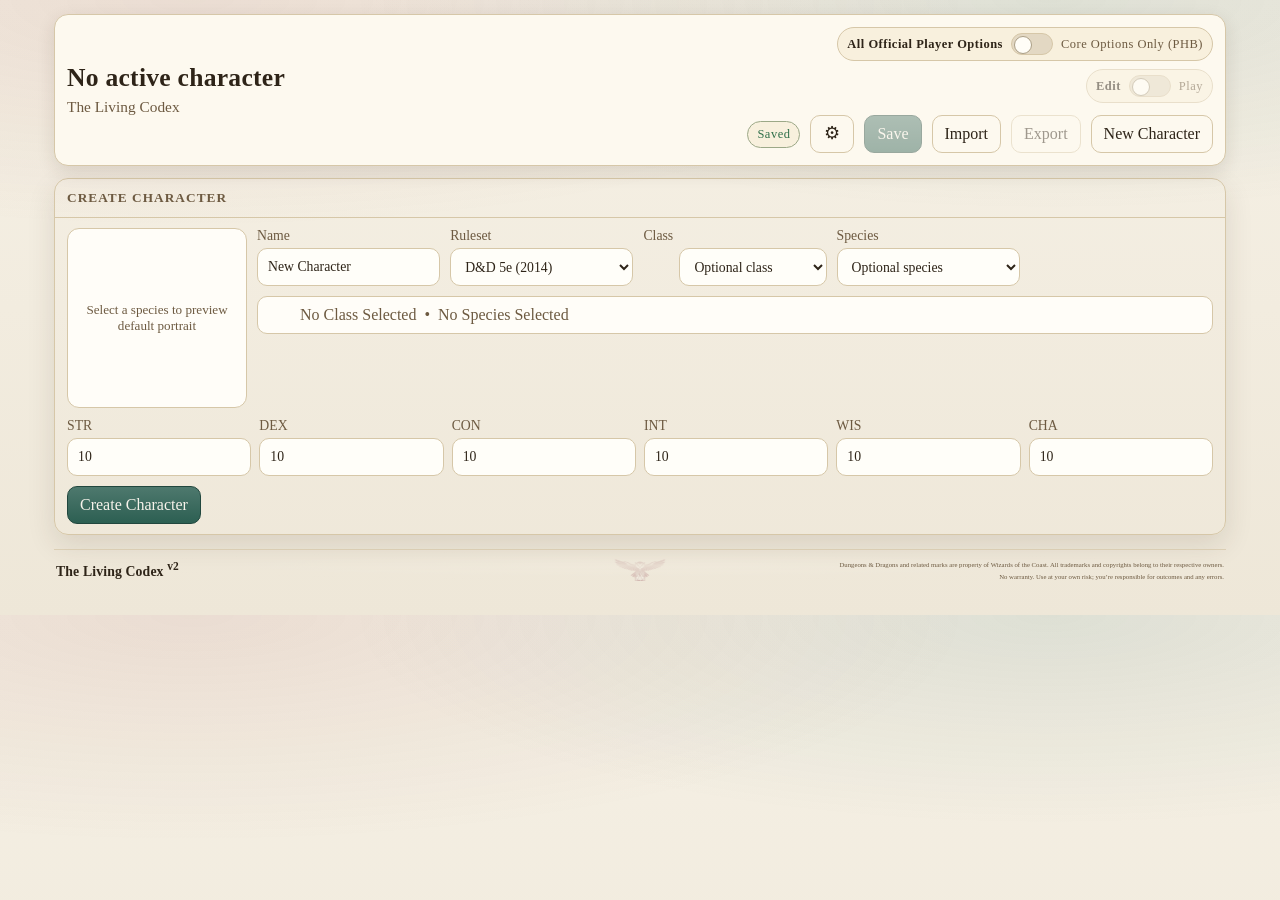
==== commit 44de2043: "feat(v2): checkpoint attack resolution and active effects Add the 2014 weapon catalog and wire attac" ====
--- a/index.html
+++ b/index.html
@@ -3,7 +3,7 @@
 <head>
   <meta charset="utf-8" />
   <meta name="viewport" content="width=device-width,initial-scale=1" />
-  <title>The Living Codex v2 Standalone</title>
+  <title>The Living Codex v2</title>
   <link rel="stylesheet" href="css/v2.css" />
 </head>
 <body>
@@ -16,6 +16,6 @@
   <script src="vendor/jspdf.umd.min.js"></script>
   <script src="js/v2/pdf-parity.global.js"></script>
   <script src="js/v2/pdf-parity-html.global.js"></script>
-  <script src="js/v2/app-standalone.bundle.js"></script>
+  <script type="module" src="js/v2/app.js"></script>
 </body>
 </html>
--- a/css/v2.css
+++ b/css/v2.css
@@ -133,6 +133,7 @@
 .shell-topbar.has-play-portrait .top-actions {
   justify-self: end;
   align-self: center;
+  padding-right: 14px;
 }
 
 .shell-topbar h1 {
@@ -170,10 +171,10 @@
 }
 
 .top-actions {
-  display: flex;
-  flex-direction: column;
-  align-items: flex-end;
-  gap: 8px;
+  display: grid;
+  justify-items: end;
+  align-content: center;
+  gap: 12px;
   min-width: max-content;
 }
 .top-controls-grid {
@@ -181,23 +182,26 @@
   grid-template-columns: 1fr;
   gap: 8px;
   align-items: start;
+  justify-items: end;
 }
 .toggle-stack {
   display: grid;
   gap: 8px;
   justify-items: end;
+  width: max-content;
 }
 
 .top-row-state,
 .top-row-actions {
-  display: flex;
-  gap: 8px;
-  flex-wrap: nowrap;
+  display: grid;
+  grid-auto-flow: column;
+  grid-auto-columns: max-content;
+  gap: 10px;
   align-items: center;
   justify-content: flex-end;
 }
 .top-row-actions .status-chip {
-  margin-right: 2px;
+  margin-right: 0;
 }
 .policy-status-stack {
   display: grid;
@@ -535,6 +539,650 @@
 .attack-edit-row {
   grid-template-columns: 1fr 90px 120px 120px 120px 1fr auto;
 }
+.attack-card-list {
+  display: grid;
+  grid-template-columns: repeat(auto-fit, minmax(240px, 1fr));
+  gap: 10px;
+}
+.attack-card {
+  position: relative;
+  border: 1px solid var(--line);
+  border-radius: 14px;
+  background: color-mix(in srgb, var(--paper-strong) 88%, white 12%);
+  cursor: pointer;
+  text-align: left;
+}
+.attack-card:hover,
+.attack-card:focus-visible {
+  border-color: color-mix(in srgb, var(--accent) 52%, var(--line) 48%);
+  box-shadow: 0 10px 22px rgba(69, 85, 62, 0.09);
+}
+.attack-button {
+  display: grid;
+  grid-template-columns: 38px minmax(0, 1fr) auto;
+  align-items: center;
+  gap: 10px;
+  padding: 10px 12px;
+}
+.attack-button-glyph {
+  display: inline-flex;
+  align-items: center;
+  justify-content: center;
+  width: 38px;
+  height: 38px;
+  border-radius: 12px;
+  border: 1px solid color-mix(in srgb, var(--accent) 32%, var(--line) 68%);
+  background: color-mix(in srgb, var(--accent) 10%, white 90%);
+  color: var(--ink);
+  font-size: 1.05rem;
+  line-height: 1;
+}
+.attack-button-copy {
+  display: grid;
+  gap: 2px;
+  min-width: 0;
+}
+.attack-button-copy strong {
+  margin: 0;
+}
+.attack-button-copy small {
+  color: var(--ink-soft);
+  white-space: nowrap;
+  overflow: hidden;
+  text-overflow: ellipsis;
+}
+.attack-button-caret {
+  color: var(--ink-soft);
+  font-size: 1.2rem;
+  line-height: 1;
+}
+.attack-card-pop {
+  position: absolute;
+  left: calc(100% - 18px);
+  bottom: calc(100% + 8px);
+  width: min(280px, 40vw);
+  display: grid;
+  gap: 6px;
+  padding: 11px 12px;
+  border: 1px solid color-mix(in srgb, var(--accent) 22%, var(--line) 78%);
+  border-radius: 12px;
+  background: color-mix(in srgb, var(--paper) 97%, white 3%);
+  box-shadow: 0 14px 28px rgba(46, 36, 24, 0.14);
+  opacity: 0;
+  visibility: hidden;
+  transform: translateY(4px);
+  pointer-events: none;
+  transition: opacity 140ms ease, transform 140ms ease, visibility 140ms ease;
+  z-index: 12;
+}
+.attack-card-pop strong {
+  margin: 0;
+}
+.attack-card-pop span {
+  color: var(--ink-soft);
+  font-size: 0.84rem;
+  line-height: 1.4;
+}
+.attack-card-pop em {
+  color: var(--ink);
+  font-size: 0.78rem;
+  font-style: normal;
+  line-height: 1.35;
+}
+.attack-card:hover .attack-card-pop,
+.attack-card:focus-visible .attack-card-pop,
+.attack-card:focus-within .attack-card-pop {
+  opacity: 1;
+  visibility: visible;
+  transform: translateY(0);
+}
+.attack-card-head,
+.attack-edit-head {
+  display: flex;
+  justify-content: space-between;
+  align-items: center;
+  gap: 12px;
+}
+.attack-card h4,
+.attack-edit-card h4 {
+  margin: 0;
+}
+.attack-card em {
+  font-style: normal;
+  color: var(--ink-soft);
+}
+.attack-card-open {
+  color: var(--ink-soft);
+  letter-spacing: 0.04em;
+  text-transform: uppercase;
+}
+.attack-card-ammo {
+  display: flex;
+  flex-wrap: wrap;
+  gap: 6px;
+}
+.attack-card-ammo span {
+  display: inline-flex;
+  align-items: center;
+  padding: 3px 9px;
+  border-radius: 999px;
+  border: 1px solid color-mix(in srgb, var(--line) 76%, white 24%);
+  background: color-mix(in srgb, var(--paper) 84%, white 16%);
+  color: var(--ink-soft);
+  font-size: 0.82rem;
+}
+.attack-ammo-stash {
+  display: grid;
+  gap: 6px;
+  margin-top: 12px;
+}
+.attack-card-meta {
+  display: flex;
+  flex-wrap: wrap;
+  gap: 8px;
+}
+.attack-card-meta span,
+.attack-card-flags span {
+  display: inline-flex;
+  align-items: center;
+  padding: 4px 10px;
+  border-radius: 999px;
+  border: 1px solid var(--line);
+  background: color-mix(in srgb, var(--paper) 90%, white 10%);
+  font-size: 0.9rem;
+}
+.attack-card-flags {
+  display: flex;
+  flex-wrap: wrap;
+  gap: 6px;
+}
+.attack-edit-card {
+  display: grid;
+  gap: 12px;
+  padding: 14px 16px;
+  border: 1px solid var(--line);
+  border-radius: 16px;
+  background: color-mix(in srgb, var(--paper-strong) 92%, white 8%);
+  box-shadow: var(--shadow-soft);
+}
+.attack-edit-grid {
+  display: grid;
+  grid-template-columns: repeat(4, minmax(0, 1fr));
+  gap: 10px 12px;
+}
+.attack-edit-grid > label,
+.attack-edit-grid > .check {
+  display: grid;
+  gap: 4px;
+  align-content: start;
+}
+.attack-edit-grid > .check {
+  align-items: center;
+  grid-auto-flow: column;
+  justify-content: start;
+}
+.attack-drawer {
+  top: 18px;
+  right: 18px;
+  width: min(640px, calc(100vw - 36px));
+  height: auto;
+  max-height: calc(100vh - 36px);
+  padding: 14px 16px 16px;
+  grid-template-rows: auto 1fr;
+  background:
+    linear-gradient(180deg, color-mix(in srgb, var(--paper-strong) 82%, white 18%) 0%, color-mix(in srgb, var(--paper) 78%, white 22%) 100%);
+  border: 1px solid color-mix(in srgb, var(--line) 68%, white 32%);
+  border-left: 1px solid color-mix(in srgb, var(--line) 68%, white 32%);
+  border-radius: 24px;
+  box-shadow: 0 18px 42px rgba(35, 27, 18, 0.20);
+  backdrop-filter: blur(22px) saturate(1.08);
+  -webkit-backdrop-filter: blur(22px) saturate(1.08);
+}
+.attack-sheet {
+  gap: 6px;
+}
+.attack-sheet-header {
+  display: grid;
+  gap: 4px;
+  padding-right: 28px;
+}
+.attack-sheet-header-copy {
+  display: grid;
+  gap: 4px;
+}
+.attack-sheet-title-row {
+  display: inline-flex;
+  align-items: center;
+  gap: 8px;
+}
+.attack-sheet-title-row h3 {
+  margin: 0;
+}
+.attack-sheet-kicker {
+  margin: 0;
+  font-size: 0.78rem;
+  text-transform: uppercase;
+  letter-spacing: 0.16em;
+  color: var(--ink-soft);
+}
+.attack-sheet-summary {
+  margin-top: 2px;
+  font-size: 1rem;
+}
+.attack-drawer .checks-drawer-body {
+  max-height: calc(100vh - 180px);
+  overflow: auto;
+  padding-right: 2px;
+}
+.attack-sheet-turnflow,
+.attack-sheet-riders,
+.attack-sheet-effects,
+.attack-sheet-context,
+.attack-sheet-support {
+  display: grid;
+  gap: 6px;
+  padding: 0;
+  border: 0;
+  border-radius: 0;
+  background: transparent;
+}
+.attack-sheet-turnflow,
+.attack-sheet-riders,
+.attack-sheet-effects,
+.attack-sheet-context,
+.attack-sheet-support {
+  padding-top: 8px;
+  border-top: 1px solid color-mix(in srgb, var(--line) 70%, white 30%);
+}
+.attack-sheet-flow-head,
+.attack-sheet-section-head {
+  display: flex;
+  justify-content: space-between;
+  align-items: start;
+  gap: 14px;
+}
+.attack-sheet-heading-row {
+  display: inline-flex;
+  align-items: center;
+  gap: 8px;
+}
+.attack-sheet-heading-wrap {
+  display: grid;
+  gap: 3px;
+}
+.attack-mode-select {
+  display: inline-flex;
+  align-items: center;
+}
+.attack-mode-select select {
+  width: auto;
+  min-width: 160px;
+}
+.attack-sheet-flow-head h4,
+.attack-sheet-section-head h4 {
+  margin: 0 0 2px;
+}
+.attack-help-trigger {
+  width: 24px;
+  min-width: 24px;
+  height: 24px;
+  min-height: 24px;
+  padding: 0;
+  border-radius: 999px;
+  display: inline-flex;
+  align-items: center;
+  justify-content: center;
+  font-size: 0.82rem;
+  line-height: 1;
+  font-weight: 700;
+  color: var(--ink-soft);
+  background: color-mix(in srgb, var(--paper) 90%, white 10%);
+}
+.attack-help-trigger:hover,
+.attack-help-trigger:focus-visible {
+  color: var(--ink);
+  border-color: color-mix(in srgb, var(--accent) 55%, var(--line) 45%);
+  background: color-mix(in srgb, var(--accent) 10%, white 90%);
+}
+.attack-help-trigger-inline {
+  align-self: center;
+  margin-left: -2px;
+}
+.attack-help-wrap {
+  position: relative;
+  display: inline-flex;
+  align-items: center;
+}
+.attack-help-wrap-inline {
+  align-self: center;
+}
+.attack-help-pop {
+  position: absolute;
+  bottom: calc(100% + 8px);
+  left: calc(100% - 10px);
+  width: min(280px, 42vw);
+  display: grid;
+  gap: 8px;
+  padding: 12px 13px;
+  border: 1px solid color-mix(in srgb, var(--accent) 22%, var(--line) 78%);
+  border-radius: 12px;
+  background: color-mix(in srgb, var(--paper) 97%, white 3%);
+  box-shadow: 0 14px 28px rgba(46, 36, 24, 0.14);
+  opacity: 0;
+  visibility: hidden;
+  transform: translateY(4px);
+  pointer-events: none;
+  transition: opacity 140ms ease, transform 140ms ease, visibility 140ms ease;
+  z-index: 12;
+}
+.attack-help-pop strong {
+  font-size: 0.88rem;
+  line-height: 1.2;
+}
+.attack-help-pop span {
+  color: var(--ink-soft);
+  font-size: 0.82rem;
+  line-height: 1.45;
+}
+.attack-help-pop em {
+  color: var(--ink);
+  font-size: 0.78rem;
+  font-style: normal;
+  line-height: 1.4;
+}
+.attack-help-wrap:hover .attack-help-pop,
+.attack-help-wrap:focus-within .attack-help-pop {
+  opacity: 1;
+  visibility: visible;
+  transform: translateY(0);
+}
+.attack-flow-step {
+  margin: 0;
+  font-size: 0.72rem;
+  letter-spacing: 0.12em;
+  text-transform: uppercase;
+  color: var(--ink-soft);
+}
+.attack-action-kicker {
+  margin: 0;
+  color: var(--ink-soft);
+  font-size: 0.88rem;
+}
+.attack-sheet-action-band {
+  display: grid;
+  gap: 8px;
+  padding: 2px 0 0;
+  border: 0;
+  border-radius: 0;
+  background: transparent;
+}
+.attack-drawer-toggles {
+  display: flex;
+  flex-wrap: wrap;
+  gap: 10px 14px;
+  align-items: center;
+}
+.attack-sheet-actions {
+  align-items: stretch;
+  display: grid;
+  grid-template-columns: 1fr;
+  gap: 10px;
+}
+.attack-sheet-actions button {
+  min-height: 50px;
+  font-size: 1rem;
+}
+.attack-sheet-actions-single {
+  max-width: 240px;
+}
+.attack-resolve-button {
+  width: 100%;
+}
+.attack-sheet-actions .button-primary {
+  background: color-mix(in srgb, var(--accent) 18%, white 82%);
+  border-color: color-mix(in srgb, var(--accent) 55%, var(--line) 45%);
+  font-weight: 700;
+}
+.attack-sheet-rider-strip {
+  grid-template-columns: none;
+}
+.attack-inline-toggle,
+.attack-inline-select {
+  display: inline-flex;
+  align-items: center;
+  gap: 6px;
+  padding: 0;
+  border: 0;
+  border-radius: 0;
+  background: transparent;
+}
+.attack-inline-toggle-subtle {
+  color: var(--ink-soft);
+}
+.attack-inline-select select {
+  width: auto;
+  min-width: 100px;
+}
+.attack-mod-list {
+  display: grid;
+  gap: 4px;
+  padding: 0;
+  margin: 4px 0 0;
+  list-style: none;
+}
+.attack-mod-card {
+  display: grid;
+  gap: 3px;
+  padding: 6px 0;
+  border: 0;
+  border-bottom: 1px solid color-mix(in srgb, var(--line) 58%, white 42%);
+  border-radius: 0;
+  background: transparent;
+}
+.attack-mod-card-active {
+  background: transparent;
+}
+.attack-mod-list-toggle {
+  grid-template-columns: 1fr;
+}
+.attack-mod-card-toggle {
+  padding: 0;
+}
+.attack-mod-card-toggle.is-selected {
+  border-bottom-color: color-mix(in srgb, var(--accent) 55%, var(--line) 45%);
+  background: linear-gradient(90deg, color-mix(in srgb, var(--accent) 10%, transparent 90%) 0%, transparent 72%);
+}
+.attack-mod-choice {
+  display: grid;
+  grid-template-columns: auto 1fr;
+  gap: 6px;
+  align-items: start;
+  padding: 2px 0;
+}
+.attack-mod-choice-copy {
+  display: grid;
+  gap: 3px;
+}
+.attack-empty-state {
+  margin: 0;
+  padding: 6px 0 0;
+}
+.attack-sheet-dual {
+  display: grid;
+  grid-template-columns: repeat(2, minmax(0, 1fr));
+  gap: 16px;
+}
+.attack-drawer-actions {
+  display: flex;
+  flex-wrap: wrap;
+  gap: 10px;
+}
+.attack-receipts {
+  display: grid;
+  gap: 4px;
+}
+.attack-receipt,
+.attack-mode-note,
+.attack-crit-note {
+  margin: 0;
+}
+.attack-inline-receipt {
+  margin-top: 2px;
+}
+.attack-sheet .checks-drawer-body {
+  gap: 10px;
+}
+.attack-rider-list {
+  display: grid;
+  gap: 6px;
+  list-style: none;
+  padding: 0;
+  margin: 2px 0 0;
+}
+.attack-rider-row {
+  padding: 0;
+}
+.attack-rider-choice {
+  display: flex;
+  align-items: start;
+  gap: 6px;
+  justify-content: flex-start;
+}
+.attack-rider-label {
+  display: grid;
+  grid-template-columns: auto 1fr;
+  gap: 6px;
+  align-items: start;
+  flex: 1;
+}
+.attack-rider-copy {
+  display: grid;
+  gap: 2px;
+}
+.attack-rider-title {
+  display: inline-flex;
+  align-items: center;
+  gap: 4px;
+}
+.attack-rider-copy small {
+  color: var(--ink-soft);
+}
+.attack-effect-pill-row {
+  display: flex;
+  flex-wrap: wrap;
+  gap: 8px;
+  align-items: flex-start;
+}
+.attack-effect-pill {
+  display: inline-flex;
+  align-items: center;
+  gap: 4px;
+  min-height: 20px;
+  padding: 0 8px;
+  border-radius: 999px;
+  border: 1px solid var(--line);
+  background: color-mix(in srgb, var(--paper) 92%, white 8%);
+  font-size: 0.76rem;
+  line-height: 1.1;
+}
+.attack-effect-pill.is-toggle {
+  cursor: pointer;
+}
+.attack-effect-pill.is-active.is-positive {
+  border-color: color-mix(in srgb, #3f8b5e 72%, var(--line) 28%);
+  background: color-mix(in srgb, #dff4e7 80%, white 20%);
+  color: #245538;
+}
+.attack-effect-pill.is-active.is-negative {
+  border-color: color-mix(in srgb, #b74a4a 72%, var(--line) 28%);
+  background: color-mix(in srgb, #fde8e8 82%, white 18%);
+  color: #7e2525;
+}
+.attack-effect-pill.is-active.is-neutral {
+  border-color: color-mix(in srgb, #c59b2d 72%, var(--line) 28%);
+  background: color-mix(in srgb, #fff5d6 84%, white 16%);
+  color: #785b10;
+}
+.attack-effect-pill.is-available {
+  opacity: 0.78;
+}
+.attack-sheet-support-grid {
+  align-items: start;
+  grid-template-columns: 1.2fr 0.8fr;
+}
+.attack-context-toggle {
+  padding-inline: 12px;
+}
+.attack-context-editor {
+  display: grid;
+  gap: 8px;
+}
+.attack-context-actions {
+  display: flex;
+  flex-wrap: wrap;
+  gap: 8px;
+}
+.attack-context-saved {
+  margin: 0;
+}
+.attack-effects-section {
+  display: grid;
+  gap: 12px;
+  padding-top: 8px;
+  border-top: 1px dashed var(--line);
+}
+.attack-effects-head {
+  display: flex;
+  justify-content: space-between;
+  align-items: start;
+  gap: 12px;
+}
+.attack-effects-head h3 {
+  margin: 0 0 4px;
+}
+.attack-effects-list {
+  display: grid;
+  gap: 12px;
+}
+.attack-effect-card {
+  display: grid;
+  gap: 12px;
+  padding: 14px 16px;
+  border: 1px solid var(--line);
+  border-radius: 16px;
+  background: color-mix(in srgb, var(--paper-strong) 92%, white 8%);
+  box-shadow: var(--shadow-soft);
+}
+.attack-effect-head {
+  display: grid;
+  grid-template-columns: 1.2fr 1fr auto auto;
+  gap: 10px 12px;
+  align-items: end;
+}
+.attack-effect-grid {
+  display: grid;
+  grid-template-columns: repeat(4, minmax(0, 1fr));
+  gap: 10px 12px;
+}
+.attack-effect-grid > label {
+  display: grid;
+  gap: 4px;
+}
+.attack-effect-notes {
+  grid-column: 1 / -1;
+}
+.attack-effect-notes textarea {
+  min-height: 84px;
+}
+.attack-card strong,
+.attack-drawer h3,
+.attack-effect-card h3 {
+  letter-spacing: 0.01em;
+}
+.attack-card small,
+.attack-drawer small {
+  color: var(--ink-soft);
+}
 .save-row,
 .skill-row {
   display: grid;
@@ -706,14 +1354,14 @@
   margin: 6px 0 0;
   display: flex;
   flex-wrap: wrap;
-  gap: 6px;
+  gap: 4px;
 }
 .condition-strip li {
   border: 1px solid var(--line);
   border-radius: 999px;
   background: #fffdf8;
-  padding: 4px 9px;
-  font-size: 0.82rem;
+  padding: 2px 7px;
+  font-size: 0.72rem;
 }
 .condition-strip li.condition-pill {
   border-color: color-mix(in srgb, var(--warn) 48%, var(--line) 52%);
@@ -727,6 +1375,8 @@
   padding: 0;
   min-height: 0;
   font-weight: 600;
+  font-size: inherit;
+  line-height: 1.1;
 }
 .concentration-strip {
   margin-top: 4px;
@@ -1282,6 +1932,226 @@
   padding-right: 4px;
 }
 
+.help-overlay {
+  place-items: center;
+  padding: 4vh 18px;
+}
+.help-sheet {
+  position: relative;
+  width: min(1120px, 96vw);
+  height: min(90vh, 860px);
+  max-height: 90vh;
+  overflow: hidden;
+  border: 1px solid var(--line);
+  border-radius: 18px;
+  background:
+    radial-gradient(600px 220px at 0% 0%, color-mix(in srgb, var(--accent-2) 8%, transparent 92%), transparent 72%),
+    radial-gradient(520px 220px at 100% 0%, color-mix(in srgb, var(--accent) 10%, transparent 90%), transparent 74%),
+    linear-gradient(180deg, rgb(var(--paper-rgb)), rgb(var(--paper-2-rgb)));
+  box-shadow: 0 24px 54px rgba(18, 12, 8, 0.4);
+  display: grid;
+  grid-template-columns: 280px minmax(0, 1fr);
+  align-items: stretch;
+}
+.help-nav {
+  border-right: 1px solid color-mix(in srgb, var(--line) 82%, transparent 18%);
+  padding: 24px 20px 22px;
+  display: grid;
+  align-content: start;
+  gap: 14px;
+  min-height: 0;
+  height: 100%;
+  overflow: hidden;
+  background: linear-gradient(180deg, color-mix(in srgb, var(--paper) 90%, white 10%), color-mix(in srgb, var(--paper-2) 92%, white 8%));
+}
+.help-eyebrow,
+.help-kicker {
+  margin: 0;
+  text-transform: uppercase;
+  letter-spacing: 0.12em;
+  font-size: 0.72rem;
+  color: var(--ink-soft);
+}
+.help-nav h2 {
+  font-size: clamp(1.5rem, 2vw, 2rem);
+  line-height: 1.08;
+}
+.help-lead {
+  color: var(--ink-soft);
+  line-height: 1.55;
+}
+.help-nav-links {
+  display: grid;
+  gap: 8px;
+}
+.help-nav-links button {
+  justify-content: flex-start;
+  text-align: left;
+  font-weight: 700;
+  background: color-mix(in srgb, var(--paper) 78%, white 22%);
+}
+.help-nav-links button.is-active {
+  border-color: color-mix(in srgb, var(--accent) 58%, var(--line) 42%);
+  background: color-mix(in srgb, var(--accent) 12%, #fff 88%);
+  box-shadow: inset 0 0 0 1px color-mix(in srgb, var(--accent) 28%, transparent 72%);
+}
+.help-body {
+  overflow: auto;
+  min-height: 0;
+  height: 100%;
+  padding: 22px;
+  display: grid;
+  gap: 16px;
+  align-content: start;
+}
+.help-card {
+  border: 1px solid var(--line);
+  border-radius: 16px;
+  background: rgb(var(--paper-rgb) / 0.88);
+  box-shadow: 0 12px 28px rgba(35, 27, 18, 0.08);
+  padding: 18px;
+  display: grid;
+  gap: 10px;
+}
+.help-card h3 {
+  margin: 0;
+  font-size: 1.12rem;
+  line-height: 1.2;
+}
+.help-card p,
+.help-card li {
+  line-height: 1.55;
+}
+.help-summary {
+  margin: 0;
+  color: var(--ink-soft);
+}
+.help-card-hero {
+  padding: 22px;
+  background:
+    linear-gradient(135deg, color-mix(in srgb, var(--paper) 82%, white 18%), color-mix(in srgb, var(--paper-2) 92%, white 8%)),
+    rgb(var(--paper-rgb) / 0.92);
+}
+.help-block {
+  display: grid;
+  gap: 10px;
+}
+.help-block h4,
+.help-related h4 {
+  margin: 0;
+}
+.help-grid {
+  display: grid;
+  grid-template-columns: repeat(2, minmax(0, 1fr));
+  gap: 16px;
+}
+.help-steps,
+.help-list {
+  margin: 0;
+  padding-left: 18px;
+  display: grid;
+  gap: 8px;
+}
+.help-code-row {
+  display: flex;
+  flex-wrap: wrap;
+  gap: 10px;
+  align-items: center;
+  padding: 12px 14px;
+  border: 1px dashed color-mix(in srgb, var(--accent) 28%, var(--line) 72%);
+  border-radius: 12px;
+  background: color-mix(in srgb, var(--accent) 7%, #fff 93%);
+}
+.help-code-row code {
+  padding: 6px 10px;
+  border-radius: 999px;
+  background: #fffdf8;
+  border: 1px solid var(--line);
+  font-size: 0.92rem;
+}
+.help-note {
+  padding: 10px 12px;
+  border-radius: 12px;
+  border: 1px solid color-mix(in srgb, var(--accent-2) 18%, var(--line) 82%);
+  background: color-mix(in srgb, var(--accent-2) 6%, #fff 94%);
+  color: var(--ink-soft);
+}
+.help-note-warning {
+  border-color: color-mix(in srgb, var(--warn) 28%, var(--line) 72%);
+  background: color-mix(in srgb, var(--warn) 8%, #fff 92%);
+}
+.help-note-tip {
+  border-color: color-mix(in srgb, var(--ok) 26%, var(--line) 74%);
+  background: color-mix(in srgb, var(--ok) 8%, #fff 92%);
+}
+.help-action-grid,
+.help-glossary-list,
+.help-troubleshooting-list,
+.help-related-links {
+  display: grid;
+  gap: 10px;
+}
+.help-action-card,
+.help-glossary-card,
+.help-troubleshooting-card {
+  border: 1px solid var(--line);
+  border-radius: 14px;
+  background: color-mix(in srgb, var(--paper) 84%, white 16%);
+  padding: 12px 14px;
+  text-align: left;
+}
+.help-action-card strong,
+.help-glossary-card strong,
+.help-troubleshooting-card strong {
+  display: block;
+}
+.help-action-card small,
+.help-glossary-card p,
+.help-troubleshooting-card p {
+  color: var(--ink-soft);
+}
+.help-action-card small,
+.help-glossary-card p,
+.help-troubleshooting-card p,
+.help-maintenance-note p {
+  margin: 4px 0 0;
+}
+.help-related {
+  display: grid;
+  gap: 10px;
+}
+.help-maintenance-note {
+  border: 1px dashed color-mix(in srgb, var(--warn) 32%, var(--line) 68%);
+  border-radius: 14px;
+  padding: 12px;
+  background: color-mix(in srgb, var(--warn) 7%, #fff 93%);
+}
+.help-shortcuts {
+  display: grid;
+  gap: 10px;
+}
+.shortcut-row {
+  display: grid;
+  grid-template-columns: 170px minmax(0, 1fr);
+  gap: 10px;
+  align-items: start;
+}
+.shortcut-row p {
+  margin: 0;
+}
+.shortcut-chip {
+  display: inline-flex;
+  justify-content: center;
+  align-items: center;
+  min-height: 36px;
+  padding: 6px 10px;
+  border-radius: 12px;
+  border: 1px solid color-mix(in srgb, var(--accent) 28%, var(--line) 72%);
+  background: color-mix(in srgb, var(--accent) 10%, #fff 90%);
+  font-weight: 700;
+  font-size: 0.82rem;
+}
+
 .density-compact .card-body { padding: 8px; }
 .density-compact button { min-height: 32px; padding: 6px 10px; }
 .density-compact input, .density-compact select, .density-compact textarea { min-height: 32px; }
@@ -1321,6 +2191,17 @@
     max-width: 140px;
     grid-row: auto;
   }
+  .help-sheet {
+    grid-template-columns: 1fr;
+    max-height: 92vh;
+  }
+  .help-nav {
+    border-right: none;
+    border-bottom: 1px solid color-mix(in srgb, var(--line) 82%, transparent 18%);
+  }
+  .help-grid {
+    grid-template-columns: 1fr;
+  }
 }
 
 @media (max-width: 880px) {
@@ -1362,8 +2243,56 @@
   .split-grid { grid-template-columns: 1fr; }
   .play-log-row { grid-template-columns: 1fr; }
   .attack-row, .attack-edit-row { grid-template-columns: 1fr; }
+  .attack-edit-grid,
+  .attack-summary-grid { grid-template-columns: 1fr; }
+  .attack-sheet-dual { grid-template-columns: 1fr; }
+  .attack-effect-head,
+  .attack-effect-grid { grid-template-columns: 1fr; }
+  .attack-drawer {
+    width: min(100vw, 100vw);
+  }
+  .attack-sheet-flow-head,
+  .attack-sheet-section-head {
+    flex-direction: column;
+  }
+  .attack-roll-mode button {
+    min-width: 0;
+    flex: 1 1 0;
+  }
+  .attack-sheet-actions {
+    grid-template-columns: 1fr;
+  }
+  .attack-card-list {
+    grid-template-columns: 1fr;
+  }
+  .attack-card-pop {
+    left: auto;
+    right: 0;
+    width: min(250px, calc(100vw - 56px));
+  }
+  .attack-help-pop {
+    left: auto;
+    right: 0;
+    bottom: calc(100% + 8px);
+    width: min(260px, calc(100vw - 56px));
+  }
+  .attack-sheet-facts {
+    gap: 6px 10px;
+  }
+  .attack-drawer-toggles {
+    align-items: start;
+  }
   .hud-grid { grid-template-columns: repeat(2, minmax(100px, 1fr)); }
   .hud-hp, .hud-actions { grid-column: span 2; }
+  .help-overlay {
+    padding: 10px;
+  }
+  .help-body {
+    padding: 16px;
+  }
+  .shortcut-row {
+    grid-template-columns: 1fr;
+  }
   .app-footer {
     grid-template-columns: 1fr;
     gap: 6px;
